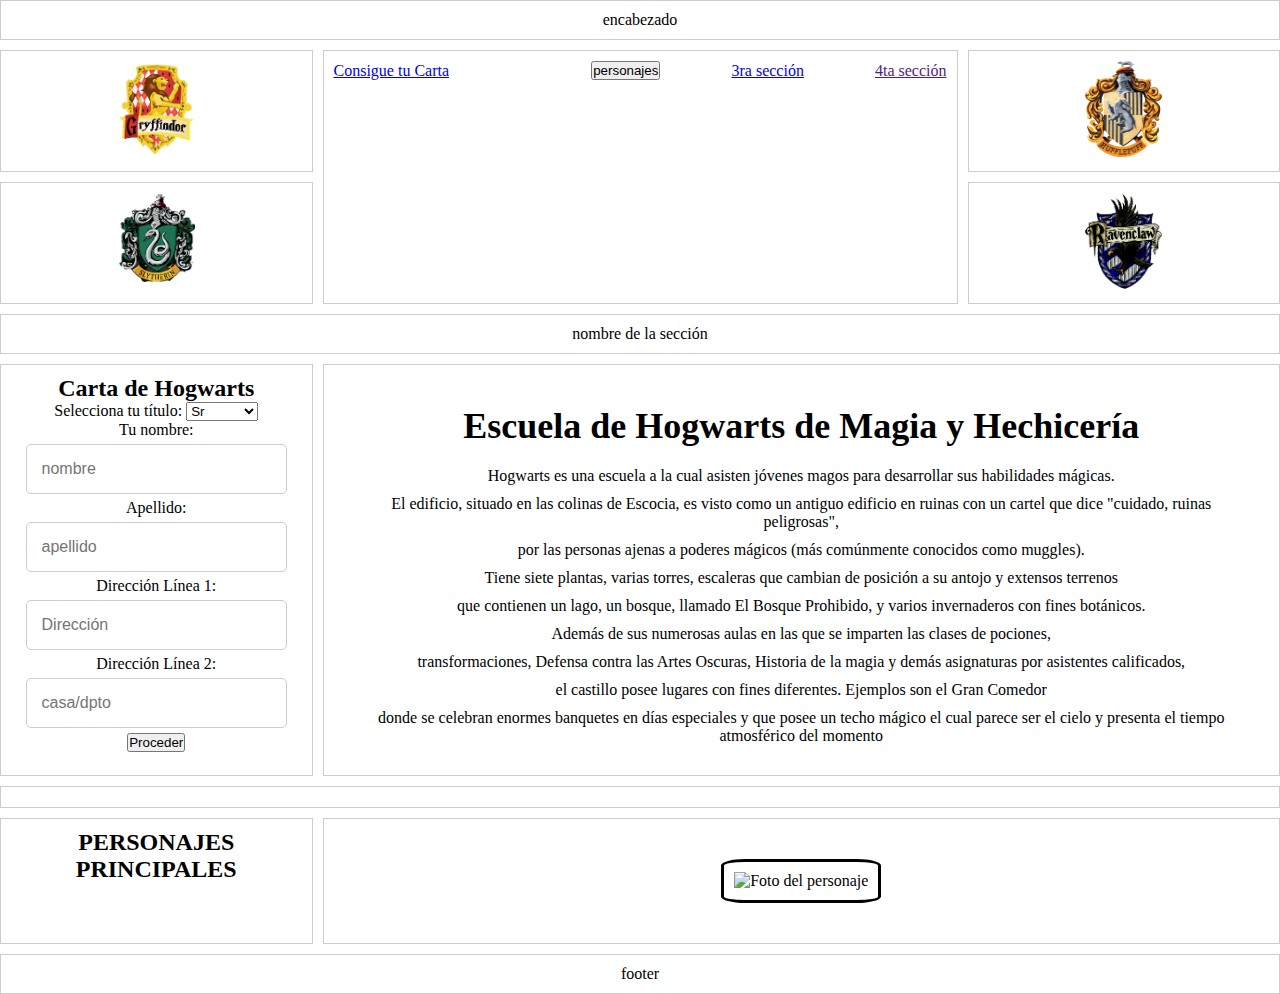
==== index.html @ 5cadd9bb "ajuste ancho de la carta" ====
<!DOCTYPE html>
<html lang="es">
<head>
    <meta charset="UTF-8">
    <meta name="viewport" content="width=device-width, initial-scale=1.0">
    <title>Document</title>
    <link rel="stylesheet" href="css/estilos3.css">
</head>


<body>
    <div class="grid-container">
         <div class="grid-item" id="elemento1">encabezado   
         </div>

        <div class="grid-item" id="elemento2">
            <div class="casas">
                <a href="#" onclick="cambiarEstilo('Gryffindor')"><img class="escudo" src="imagenes/gryf.png.png" alt="gryffindor"></a>
            </div>
        </div>

        <div class="grid-item" id="elemento3">
            <div class="menu"> 
                <a href="#seccion1">Consigue tu Carta</a>
                <a href="#seccion2">
                <div class="container">
                    <button onclick="traerDatos()">personajes</button></a>
                </div>
                <a href="#seccion3">3ra sección</a>
                <a href="">4ta sección</a>  
            </div>  
        </div>

        <div class="grid-item" id="elemento4">
            <div class="casas">
                <a href="#" onclick="cambiarEstilo('Hufflepuff')"><img class="escudo" src="imagenes/huff.png.png" alt="hufflepuff"></a>
            </div>
        </div>

        <div class="grid-item" id="elemento5">
            <div class="casas">
                <a href="#" onclick="cambiarEstilo('Slytherin')"><img class="escudo" src="imagenes/sly.png.png" alt="slytherin"></a>
            </div>
        </div>

        <div class="grid-item" id="elemento6">
            <div class="casas">
                <a href="#" onclick="cambiarEstilo('Ravenclaw')"><img class="escudo" src="imagenes/raven.png.png" alt="ravenclaw"></a>
            </div>
        </div>
                        <div class="grid-item" id="elemento13">nombre de la sección </div>

        <div class="grid-item" id="elemento7">
            <div id="seccion1">
                <div class="formulario">
                    <div class="prompts">
                        <h2>Carta de Hogwarts</h2>
                        <form id="carta-form" method="post" action="javascript:void(0);">
                            <div class="select">
                                <div class="select-container">
                                    <div class="custom-select">
                                        <label for="title">Selecciona tu título:</label>
                                        <select name="title" id="title">
                                            <option selected="" value="Sr.">Sr</option>
                                            <option value="Sra.">Sra</option>
                                            <option value="Srta.">Señorita</option>
                                            <option value="Joven">Joven</option>
                                        </select>
                                        <i class="font-icon down-dir"></i>
                                    </div>
                                </div>
                            </div>
                    
                            <div class="text-container">
                                <label for="name">Tu nombre:</label>
                                <input type="text" name="name" id="name" autocomplete="given-name" minlength="5" maxlength="25" placeholder="nombre">
                            </div>
                    
                            <div class="text-container">
                                <label for="surname">Apellido:</label>
                                <input type="text" name="surname" id="surname" autocomplete="family-name" minlength="5" maxlength="25" placeholder="apellido">
                            </div>
                    
                            <div class="text-container">
                                <label for="address">Dirección Línea 1:</label>
                                <input type="text" name="address" id="address" autocomplete="address-line1" minlength="5" maxlength="30" placeholder="Dirección">
                            </div>
                    
                            <div class="text-container">
                                <label for="address2">Dirección Línea 2:</label>
                                <input type="number" name="address2" id="address2" autocomplete="address-line2" minlength="5"  maxlength="30" placeholder="casa/dpto">
                            </div>
                    
                            <div class="send-button-container">
                                <button class="button js-send-button" type="button" onclick="generarCarta();">
                                    <span class="text">Proceder</span>
                                    <span class="loader"></span>
                                </button>
                            </div>
                        </form>
                    </div>
                </div>
            </div>
        </div>
           
        <div class="grid-item" id="elemento8">
            <div class="texto" id="texto1">
                <h2>Escuela de Hogwarts de Magia y Hechicería</h2>
                    <p>Hogwarts es una escuela a la cual asisten jóvenes magos para desarrollar sus habilidades mágicas.</p>
                    <p>El edificio, situado en las colinas de Escocia, es visto como un antiguo edificio en ruinas con un cartel que dice "cuidado, ruinas peligrosas",</p>
                    <p>por las personas ajenas a poderes mágicos (más comúnmente conocidos como muggles).</p>
                    <p>Tiene siete plantas, varias torres, escaleras que cambian de posición a su antojo y extensos terrenos</p>
                    <p>que contienen un lago, un bosque, llamado El Bosque Prohibido, y varios invernaderos con fines botánicos.</p>
                    <p>Además de sus numerosas aulas en las que se imparten las clases de pociones,</p>
                    <p> transformaciones, Defensa contra las Artes Oscuras, Historia de la magia y demás asignaturas por asistentes calificados, </p>
                    <p>el castillo posee lugares con fines diferentes. Ejemplos son el Gran Comedor </p>
                    <p>donde se celebran enormes banquetes en días especiales y que posee un techo mágico el cual parece ser el cielo y presenta el tiempo atmosférico del momento</p>
            </div>

            <div  id="carta-container">
                <div  id="cartaImagen">
                    <div id="carta-membrete"> 
                    </div>

                    <div id="carta-texto">
                    </div>

                    <div id="carta-firma">
                    </div>
                </div>
            </div>
        </div> 
    
        <div class="grid-item" id="elemento9">
            <div class="texto" id="texto2">
                <h2>Escuela de Hogwarts de Magia y Hechicería</h2>
                    <p>Hogwarts es una escuela a la cual asisten jóvenes magos para desarrollar sus habilidades mágicas.</p>
                    <p>El edificio, situado en las colinas de Escocia, es visto como un antiguo edificio en ruinas con un cartel que dice "cuidado, ruinas peligrosas",</p>
                    <p>por las personas ajenas a poderes mágicos (más comúnmente conocidos como muggles).</p>
                    <p>Tiene siete plantas, varias torres, escaleras que cambian de posición a su antojo y extensos terrenos</p>
                    <p>que contienen un lago, un bosque, llamado El Bosque Prohibido, y varios invernaderos con fines botánicos.</p>
                    <p>Además de sus numerosas aulas en las que se imparten las clases de pociones,</p>
                    <p> transformaciones, Defensa contra las Artes Oscuras, Historia de la magia y demás asignaturas por asistentes calificados, </p>
                    <p>el castillo posee lugares con fines diferentes. Ejemplos son el Gran Comedor </p>
                    <p>donde se celebran enormes banquetes en días especiales y que posee un techo mágico el cual parece ser el cielo y presenta el tiempo atmosférico del momento</p>
            </div>
        </div> 

        <div class="grid-item" id="elemento10"> 
            <div id="seccion2">
                    <h2>PERSONAJES PRINCIPALES</h2>
                    <ul id="characters-list" class="column">
                    <!-- Aquí se mostrarán los personajes de la API -->
                    </ul>
            </div>
        </div>

        <div class="grid-item" id="elemento11">
            <div id="contenido" class="contenido column">
                <div class="personaje-ficha" id="ficha-personaje">
                    <img src="imagenes/how.png.png"  alt="Foto del personaje"class="escudo personajes" id="foto-personaje" >
                    <div class="infoPersonaje">
                        <h2 id="nombre-personaje"></h2>
                        <p id="apodo-personaje"></p>
                        <p id="estudiante-personaje"></p>
                        <p id="casa-personaje"></p>
                        <p id="actor"></p>
                    </div>
                </div>
            </div>
        </div> 

        <div class="grid-item" id="elemento12">footer</div>
    </div>
    <script src="js/script2.js"></script>
</body>
</html>
---- css/estilos3.css ----
@import url('https://fonts.googleapis.com/css2?family=Vujahday+Script&display=swap');
* {
    margin: 0px;
    padding: 0px;
    box-sizing: border-box;
}
/* Definición de colores en root */
:root {
    --color-gryf01: #740001;
    --color-gryf02: #AE0001;
    --color-gryf03: #eeba30;
    --color-gryf04: #d3a625;
    --color-gryf05: #000;

    --color-slyt01: #e3e3e3;
    --color-slyt02: #b0b0b0;
    --color-slyt03: #009403;
    --color-slyt04: #006302;
    --color-slyt05: #002f01;

    --color-huff01: #d4c20e;
    --color-huff02: #e5d85a;
    --color-huff03: #767676;
    --color-huff04: #515151;
    --color-huff05: #000;

    --color-rav01: #0e1a40;
    --color-rav02: #222f5b;
    --color-rav03: #5d5d5d;
    --color-rav04: #946b2d;
    --color-rav05: #000;

    --color-fondo: #ffffff; /* Color de fondo predeterminado */
    --color-texto: #000000; /* Color de texto predeterminado */
}

body{
    min-height: auto;
    overflow: scroll;
}

/* Estilos para casas */
.Gryffindor {
    background-color: var(--color-gryf01);
    color: var(--color-gryf03);
    transition: all 300ms;
}

.Slytherin {
    color: var(--color-slyt01);
    background-color: var(--color-slyt05);
    transition: all 300ms;
}

.Hufflepuff {
    background-color: var(--color-huff01);
    color: var(--color-huff05);
    transition: all 300ms;
}

.Ravenclaw {
    background-color: var(--color-rav01);
    color: var(--color-rav04);
    transition: all 300ms;
}

.grid-container {
    display: grid;
    grid-template-columns: repeat(4, 1fr);
    grid-gap: 10px;
    height: auto;
    width: auto; 
}

.grid-item {
    
    border: 1px solid #ccc;
    padding: 10px;
    text-align: center;
}

#elemento1 {
  grid-column: span 4;
}
#elemento3 {
  grid-column: span 2;
  grid-row: span 2;
}
#elemento8 {
  grid-column: span 3; 
  width: auto;
}
#elemento9 {
  grid-column: span 4;
}

#elemento10 {
  grid-column: span 1;
}

#elemento11{
    grid-column: span 3;
    display: flex;
    justify-content: center;
}

#elemento12{
    grid-column: span 4;
}

#elemento13{
    grid-column: span 4;
}

.casas img{
    width: 6vw; 
}


.menu{
    display: flex;
    flex-direction: row;
    flex-wrap: wrap;
    justify-content: space-between;
    align-items: flex-end;
}

.carta-container {
    display: none;
}

.texto{
    display: flex;
    flex-direction: column;
    margin: auto;
    padding: 15px;
}
.texto h2{
    font-size: 36px;
    padding: 15px;
}

.texto p{
    padding: 5px;
}

/*formulario*/

input {
    width: 90%;
    padding: 15px; /* Ajusta el valor según tu preferencia */
    font-size: 16px; /* Ajusta el valor según tu preferencia */
    border: 1px solid #ccc;
    border-radius: 5px;
    margin: 5px;
}

#elemento11 img{
    border: solid;
    padding: 10px;
    width: 100%;
    border-radius: 15%;
}

.personaje-ficha {
    display: flex; 
    flex-direction: column;
    justify-content: center;
    align-items: center; 
    text-align: center;
    padding: 30px;
}

.escudo {
    max-width: 300px; 
    height: auto;
}

ul li {
    list-style: none;
    text-align: left;
    padding: 3px;
    transition: all 300ms;
}
ul li:hover {
    scale: 1.1;
    transition: all 300ms;
    cursor: pointer; /* Cambia el cursor al pasar el mouse */
}


#texto2{
    display: none;
}


/*manejo de la carta*/
.cartaImagen {
    display: flex;
    height: 75vw;
    background-image: url(../imagenes/carta.jpg);
    background-size: contain;
    background-position: center;
    background-repeat: no-repeat;
    display: block;
    position: relative;
    grid-column: 2 / span2;
}

.cartaFirmaEstilo {
    position: absolute;
    bottom: 22%;
    left: 20%;
    font-size: 1.4vw;
    font-family: 'Vujahday Script', cursive;
    color: black;
}

.cartaMembreteEstilo {
    position: absolute;
    top: 20%;
    left: 20%;
    text-align: left;
    font-family: 'Vujahday Script', cursive;
    margin-bottom: 50px;
    font-size: 1.8vw;
    min-width: 30%;
    color: black;
}

.cartaTextoEstilo { 
    display: flex;
    text-align: left;
    position:absolute;
    top: 35%;
    left: 20%;
    width: 60%;
    margin: 10px;
    font-family: 'Vujahday Script', cursive;
    font-size: 1.9vw;
    color: black;
    padding-right: 10px;
    padding-left: 10px;
    padding-bottom: 5%;
}
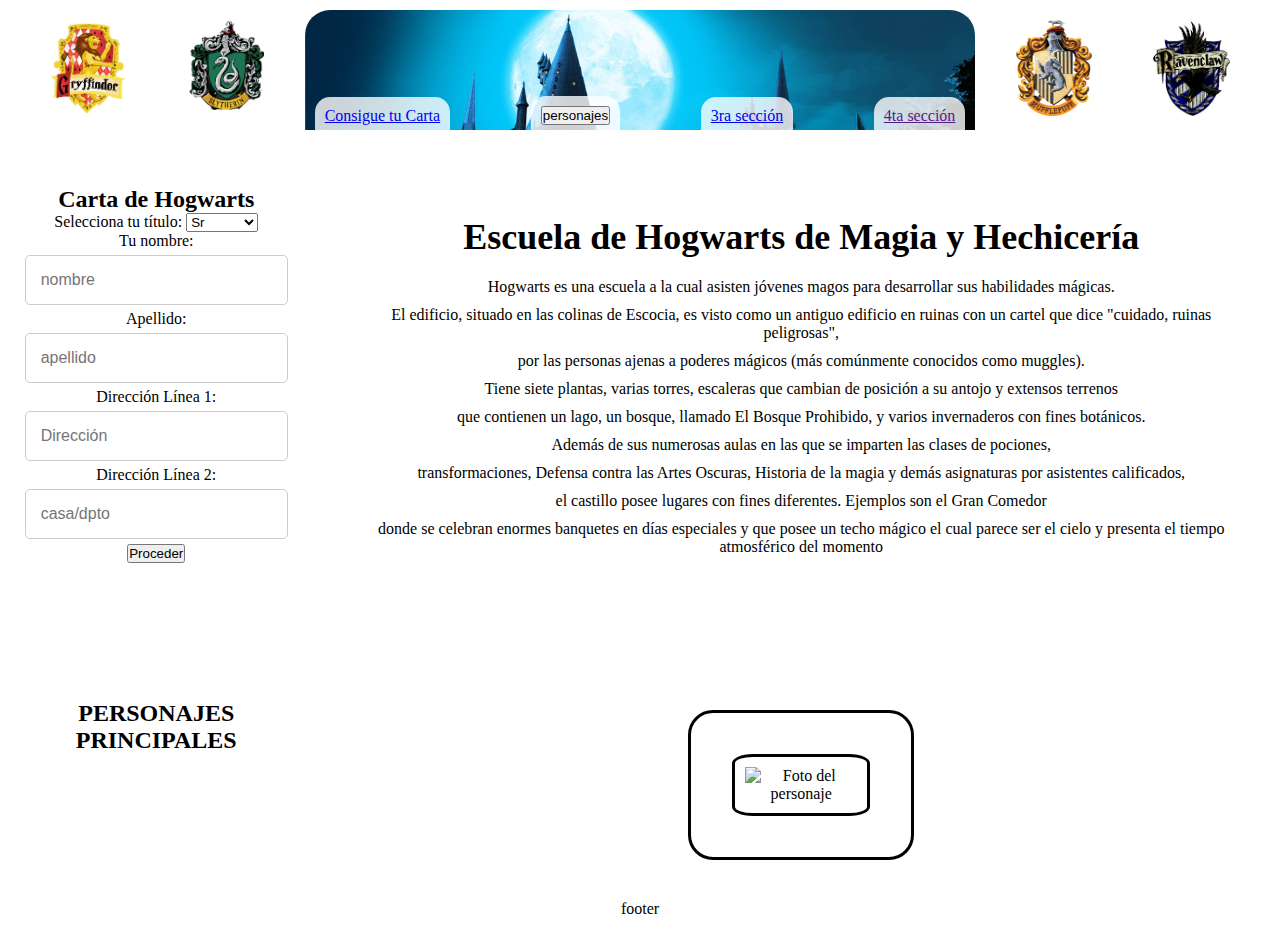
==== commit 852a2806: "encabezado y personajes" ====
--- a/index.html
+++ b/index.html
@@ -3,51 +3,40 @@
 <head>
     <meta charset="UTF-8">
     <meta name="viewport" content="width=device-width, initial-scale=1.0">
-    <title>Document</title>
+    <title>Harry Proyect</title>
     <link rel="stylesheet" href="css/estilos3.css">
+    <link rel="icon" href="imagenes/HP_Logo_Designed.png">
 </head>
 
 
 <body>
     <div class="grid-container">
-         <div class="grid-item" id="elemento1">encabezado   
-         </div>
+        <div class="grid-item" id="elemento0">   
+            <div class="grid-item" id="elemento2">
+                <div class="casas">
+                    <a href="#" onclick="cambiarEstilo('Gryffindor')"><img class="escudo" src="imagenes/gryf.png.png" alt="gryffindor"></a>
+                    <a href="#" onclick="cambiarEstilo('Slytherin')"><img class="escudo" src="imagenes/sly.png.png" alt="slytherin"></a>
+                </div>
+            </div>
 
-        <div class="grid-item" id="elemento2">
-            <div class="casas">
-                <a href="#" onclick="cambiarEstilo('Gryffindor')"><img class="escudo" src="imagenes/gryf.png.png" alt="gryffindor"></a>
+            <div class="grid-item" id="elemento3">
+                <div class="menu"> 
+                    <a href="#seccion1">Consigue tu Carta</a>
+                    <a href="#seccion2"><button onclick="traerDatos()">personajes</button></a>
+                    <a href="#seccion3">3ra sección</a>
+                    <a href="">4ta sección</a>  
+                </div>  
+            </div>
+
+            <div class="grid-item" id="elemento4">
+                <div class="casas">
+                    <a href="#" onclick="cambiarEstilo('Hufflepuff')"><img class="escudo" src="imagenes/huff.png.png" alt="hufflepuff"></a>
+                    <a href="#" onclick="cambiarEstilo('Ravenclaw')"><img class="escudo" src="imagenes/raven.png.png" alt="ravenclaw"></a>
+                </div>
             </div>
         </div>
 
-        <div class="grid-item" id="elemento3">
-            <div class="menu"> 
-                <a href="#seccion1">Consigue tu Carta</a>
-                <a href="#seccion2">
-                <div class="container">
-                    <button onclick="traerDatos()">personajes</button></a>
-                </div>
-                <a href="#seccion3">3ra sección</a>
-                <a href="">4ta sección</a>  
-            </div>  
-        </div>
-
-        <div class="grid-item" id="elemento4">
-            <div class="casas">
-                <a href="#" onclick="cambiarEstilo('Hufflepuff')"><img class="escudo" src="imagenes/huff.png.png" alt="hufflepuff"></a>
-            </div>
-        </div>
-
-        <div class="grid-item" id="elemento5">
-            <div class="casas">
-                <a href="#" onclick="cambiarEstilo('Slytherin')"><img class="escudo" src="imagenes/sly.png.png" alt="slytherin"></a>
-            </div>
-        </div>
-
-        <div class="grid-item" id="elemento6">
-            <div class="casas">
-                <a href="#" onclick="cambiarEstilo('Ravenclaw')"><img class="escudo" src="imagenes/raven.png.png" alt="ravenclaw"></a>
-            </div>
-        </div>
+        
                         <div class="grid-item" id="elemento13">nombre de la sección </div>
 
         <div class="grid-item" id="elemento7">
@@ -158,7 +147,7 @@
         <div class="grid-item" id="elemento11">
             <div id="contenido" class="contenido column">
                 <div class="personaje-ficha" id="ficha-personaje">
-                    <img src="imagenes/how.png.png"  alt="Foto del personaje"class="escudo personajes" id="foto-personaje" >
+                    <img src="imagenes/how.png.png"  alt="Foto del personaje"class="escudito personajes" id="foto-personaje" >
                     <div class="infoPersonaje">
                         <h2 id="nombre-personaje"></h2>
                         <p id="apodo-personaje"></p>
--- a/css/estilos3.css
+++ b/css/estilos3.css
@@ -4,6 +4,9 @@
     padding: 0px;
     box-sizing: border-box;
 }
+html {
+    scroll-behavior: smooth;
+  }
 /* Definición de colores en root */
 :root {
     --color-gryf01: #740001;
@@ -71,21 +74,64 @@
     height: auto;
     width: auto; 
 }
+.grid-container #contenido{
+    height: min-content;
+    border-radius: 25px;
+    border: solid;
+    grid-column: span 2;
+    grid-row: span 1;
+}
+.grid-container#seccion2{
+    grid-column: span 2;
+}
+/*maneja los bordes de los contenedores*/
 
 .grid-item {
-    
-    border: 1px solid #ccc;
+    /*border: 1px solid #ccc;*/
     padding: 10px;
     text-align: center;
 }
 
+#elemento0{
+    grid-column: span 4;
+    display: flex;
+    flex-direction: row;
+    flex-grow: 1;
+    position: fixed;
+    width: 100vw;
+    margin-bottom: 100px;
+    top: 0;
+    z-index: 5;
+
+}
 #elemento1 {
   grid-column: span 4;
 }
+#elemento2, #elemento4{
+    grid-column:span 1;
+    flex-grow: 1;
+}
+
 #elemento3 {
   grid-column: span 2;
-  grid-row: span 2;
-}
+  display: flex;
+  flex-direction: column-reverse;
+  justify-content: space-between;
+  flex-grow: 2;
+  background-image: url(/imagenes/castillo.jpeg);
+  background-size: cover;
+  padding-bottom: 0;
+  border-radius: 25px 25px 0 0;
+}
+#elemento3 a {
+    padding: 10px 10px 5px 10px ;
+    border-radius: 15px 15px 0 0 ;
+    background-color: rgba(255, 255, 255, 0.8);
+}
+#elemento7, #elemento8{
+    margin-top: 10vw;
+}
+
 #elemento8 {
   grid-column: span 3; 
   width: auto;
@@ -96,12 +142,26 @@
 
 #elemento10 {
   grid-column: span 1;
+  display: grid;
+}
+#elemento10, #elemento11{
+    margin-top: 5vw;
+}
+
+#elemento10 .personaje-item{
+    grid-column: span 2;
+    
+}
+#elemento10 .personaje-item li{
+    
+    margin-bottom: 10px;
 }
 
 #elemento11{
     grid-column: span 3;
     display: flex;
     justify-content: center;
+    
 }
 
 #elemento12{
@@ -114,6 +174,10 @@
 
 .casas img{
     width: 6vw; 
+}
+.casas{
+    display: flex;
+    justify-content: space-around;
 }
 
 
@@ -168,12 +232,28 @@
     justify-content: center;
     align-items: center; 
     text-align: center;
+    margin: 5%;
     padding: 30px;
 }
-
-.escudo {
+#contenido{
+    margin: 10px;
+    height: 50%;
+}
+
+.escudito {
     max-width: 300px; 
     height: auto;
+    animation: rotar 8s linear infinite;
+    transition: all 300ms;
+}
+
+@keyframes rotar {
+    from {
+        transform: rotateY(0deg);
+    }
+    to {
+        transform: rotateY(360deg);
+    }
 }
 
 ul li {
@@ -205,6 +285,9 @@
     display: block;
     position: relative;
     grid-column: 2 / span2;
+    cursor: url(../imagenes/pluma.gif), pointer;
+    transition: all 200ms;
+    
 }
 
 .cartaFirmaEstilo {
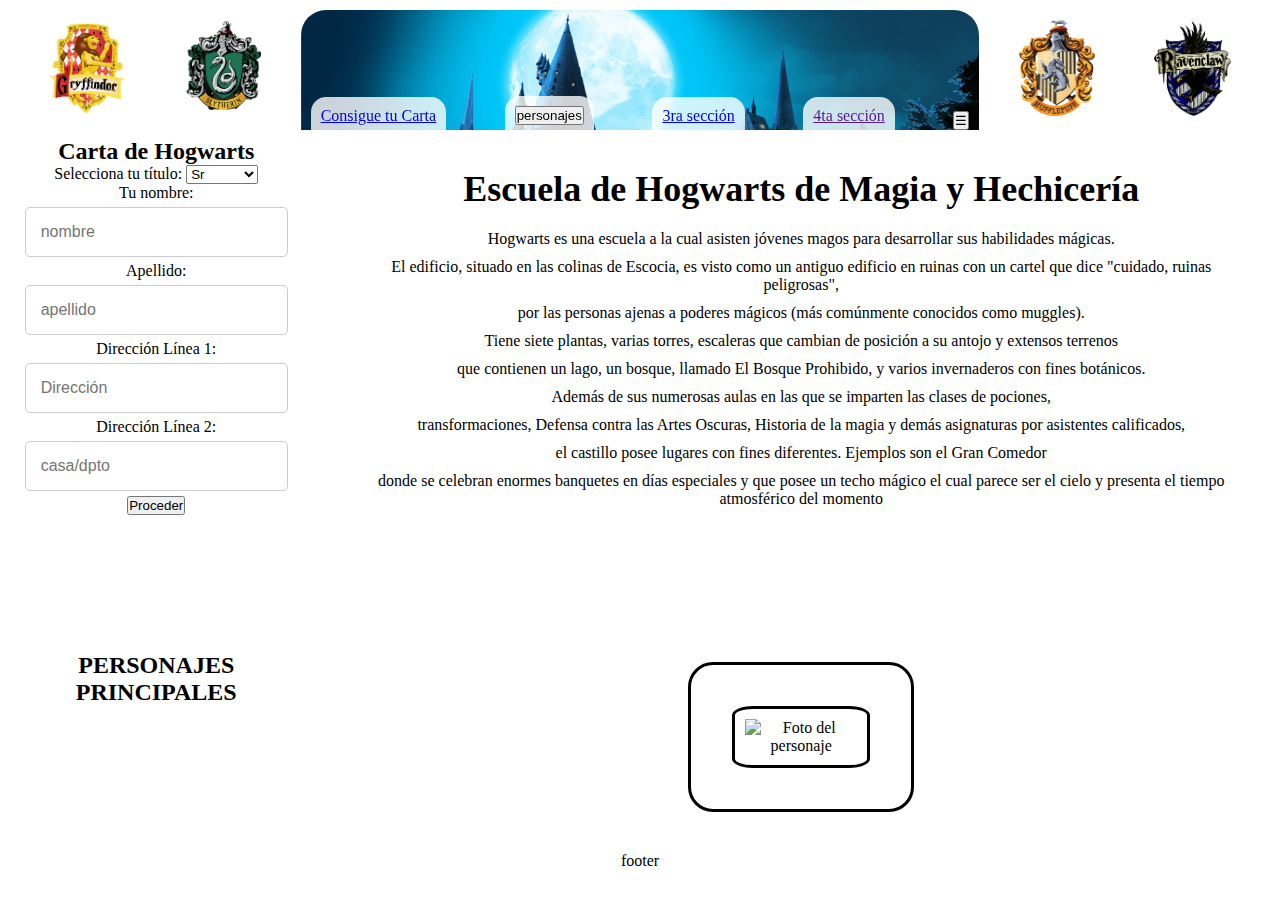
==== commit c47b84d3: "responsive" ====
--- a/index.html
+++ b/index.html
@@ -5,7 +5,7 @@
     <meta name="viewport" content="width=device-width, initial-scale=1.0">
     <title>Harry Proyect</title>
     <link rel="stylesheet" href="css/estilos3.css">
-    <link rel="icon" href="imagenes/HP_Logo_Designed.png">
+    <link rel="icon" class="loguito" href="imagenes/HP_Logo_Designed.png">
 </head>
 
 
@@ -24,7 +24,8 @@
                     <a href="#seccion1">Consigue tu Carta</a>
                     <a href="#seccion2"><button onclick="traerDatos()">personajes</button></a>
                     <a href="#seccion3">3ra sección</a>
-                    <a href="">4ta sección</a>  
+                    <a href="">4ta sección</a>
+                    <button id="menu-button">☰</button>  
                 </div>  
             </div>
 
@@ -37,7 +38,7 @@
         </div>
 
         
-                        <div class="grid-item" id="elemento13">nombre de la sección </div>
+                        <!--<div class="grid-item" id="elemento13"> </div>-->
 
         <div class="grid-item" id="elemento7">
             <div id="seccion1">
--- a/css/estilos3.css
+++ b/css/estilos3.css
@@ -4,9 +4,7 @@
     padding: 0px;
     box-sizing: border-box;
 }
-html {
-    scroll-behavior: smooth;
-  }
+
 /* Definición de colores en root */
 :root {
     --color-gryf01: #740001;
@@ -74,6 +72,7 @@
     height: auto;
     width: auto; 
 }
+
 .grid-container #contenido{
     height: min-content;
     border-radius: 25px;
@@ -118,7 +117,7 @@
   flex-direction: column-reverse;
   justify-content: space-between;
   flex-grow: 2;
-  background-image: url(/imagenes/castillo.jpeg);
+  background-image: url(../imagenes/castillo.jpeg);
   background-size: cover;
   padding-bottom: 0;
   border-radius: 25px 25px 0 0;
@@ -326,3 +325,47 @@
     padding-left: 10px;
     padding-bottom: 5%;
 }
+
+
+@media screen and (max-width: 500px) {
+    .grid-container {
+        display:flex;
+        justify-content: center;
+        flex-wrap: wrap;
+    }
+    
+    .grid-item{
+        display: flex;
+        justify-content: center;
+    }
+
+    #elemento7{
+        margin-top: 100px;
+    }
+
+    #elemento10 {
+        display: none; /* Ocultar la lista de personajes */
+    }
+
+    /* Estilos para el botón hamburguesa */
+    #menu-button {
+        display: block;
+    }
+  
+
+    input {
+        justify-content: center;
+        width: 80%;
+        padding: 7px; /* Ajusta el valor según tu preferencia */
+        font-size: 1.6vw; /* Ajusta el valor según tu preferencia */
+        border: 1px solid #ccc;
+        border-radius: 5px;
+        margin: 0;
+
+    }
+
+
+
+
+
+}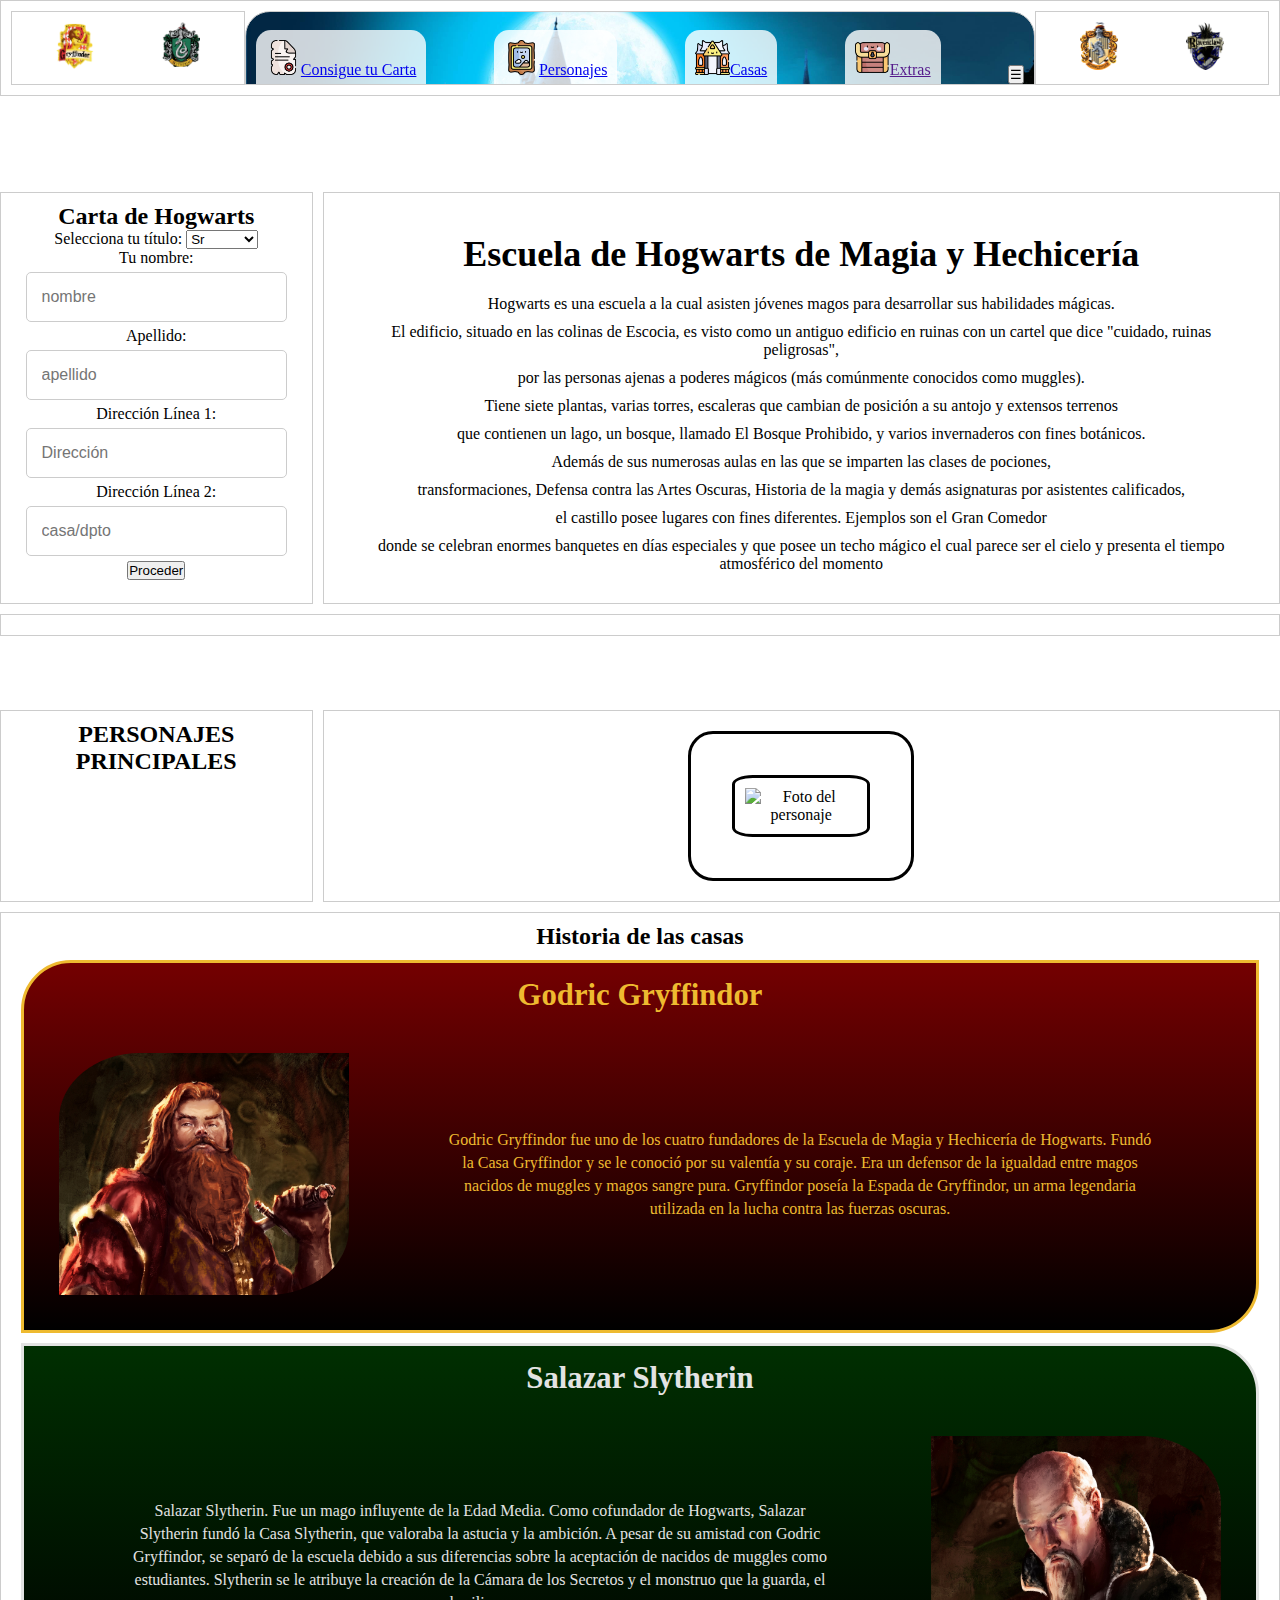
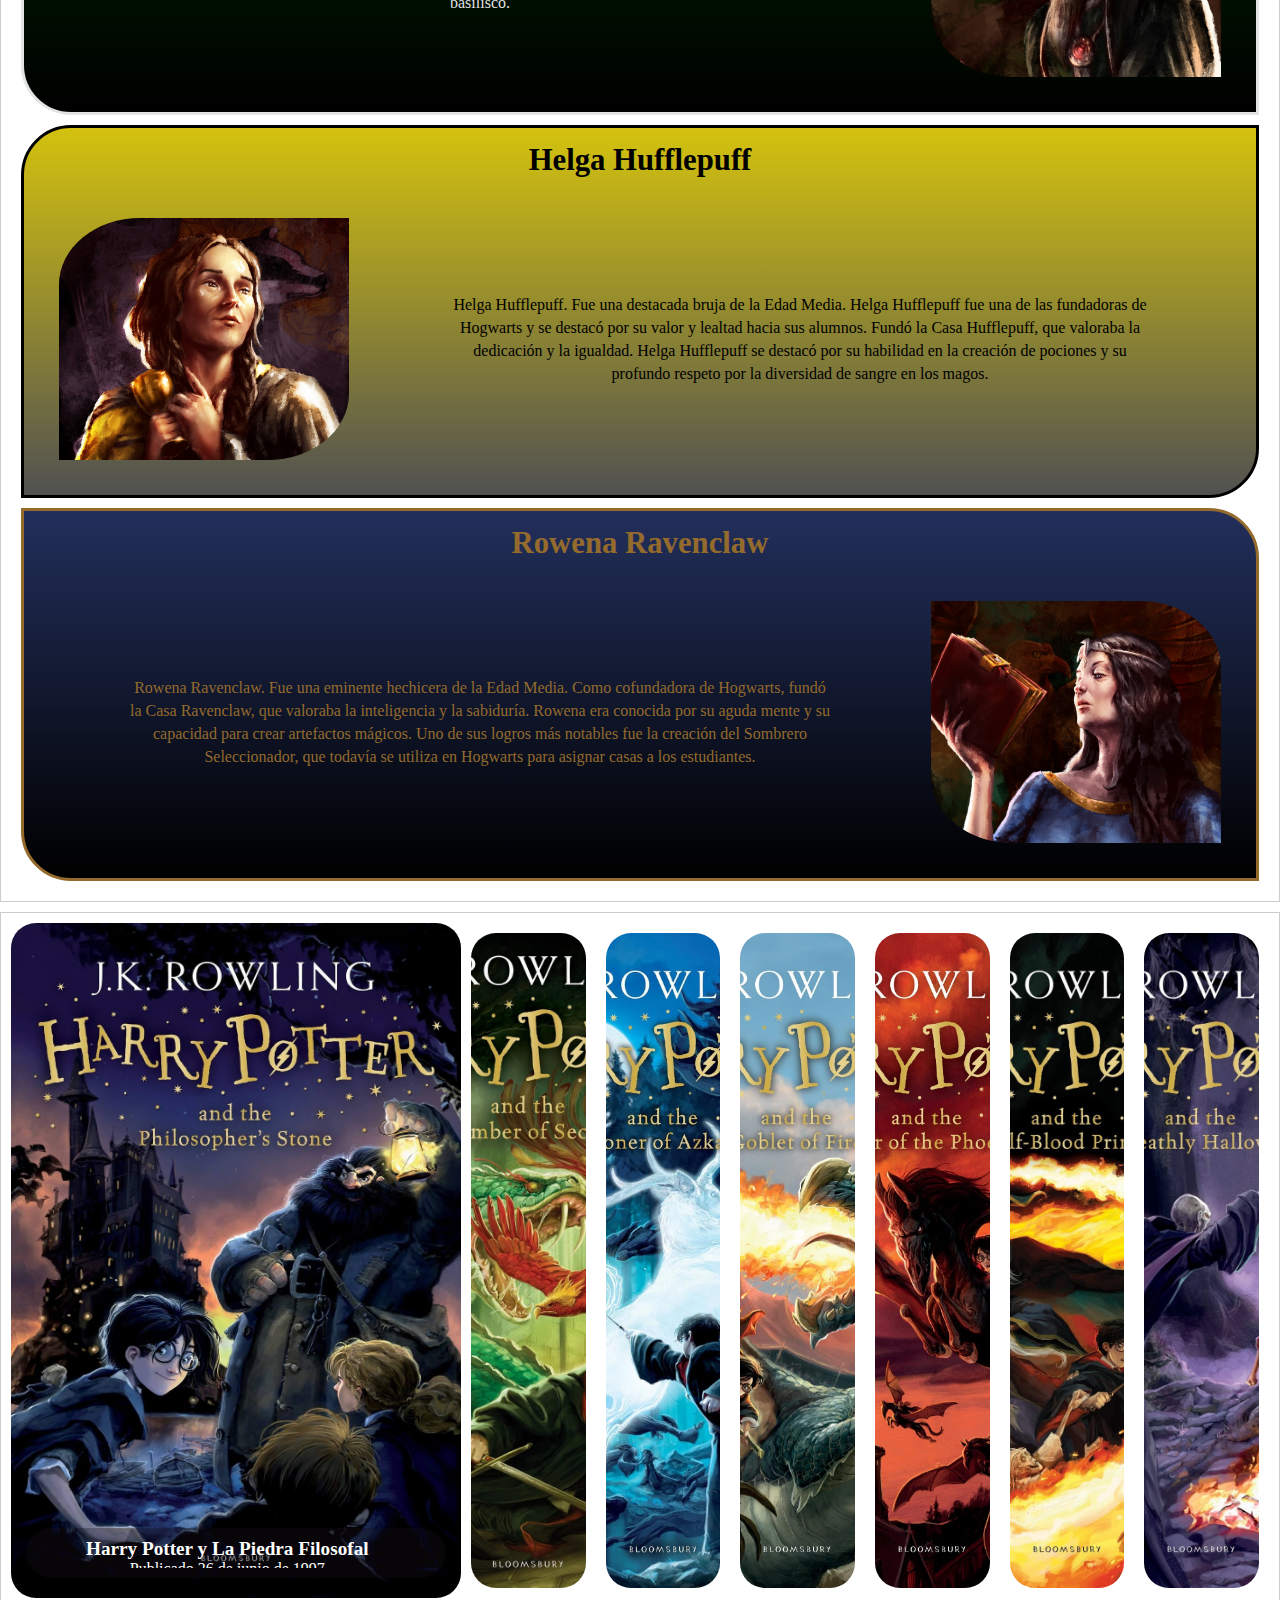
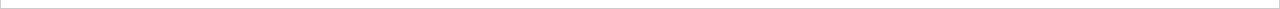
==== commit 8dd58bab: "casas fondos  iconos aspecto visual" ====
--- a/index.html
+++ b/index.html
@@ -21,10 +21,14 @@
 
             <div class="grid-item" id="elemento3">
                 <div class="menu"> 
-                    <a href="#seccion1">Consigue tu Carta</a>
-                    <a href="#seccion2"><button onclick="traerDatos()">personajes</button></a>
-                    <a href="#seccion3">3ra sección</a>
-                    <a href="">4ta sección</a>
+                    <a href="#seccion1">
+                        <img class="menuicon" src="imagenes/005-carta.png" alt="carta">Consigue tu Carta</a>
+                    <a onclick="traerDatos()" href="#seccion2">
+                        <img class="menuicon" src="imagenes/002-fotografia.png" alt="personajes">Personajes</a>
+                    <a href="#seccion3">
+                        <img class="menuicon" src="imagenes/003-templo.png" alt="casas">Casas</a>
+                    <a href="">
+                    <img class="menuicon" src="imagenes/001-pecho.png" alt="Extra">Extras</a>
                     <button id="menu-button">☰</button>  
                 </div>  
             </div>
@@ -159,8 +163,162 @@
                 </div>
             </div>
         </div> 
-
-        <div class="grid-item" id="elemento12">footer</div>
+        <div class="grid-item" id="elemento12">
+            <div id="seccion3">
+                <main> <h2>Historia de las casas</h2></main>
+                <div id="borde1" class="Gryffindor" >
+                    <div class="founder-container">
+                        <h2>Godric Gryffindor</h2>
+                    </div>
+
+                    <div id="godric">
+                            <img src="imagenes/godric.jpg" alt="Godric Gryffindor">
+                    <p>
+                        Godric Gryffindor fue uno de los cuatro fundadores de la Escuela de Magia y Hechicería de Hogwarts. 
+                        Fundó la Casa Gryffindor y se le conoció por su valentía y su coraje. Era un defensor de la igualdad 
+                        entre magos nacidos de muggles y magos sangre pura. Gryffindor poseía la Espada de Gryffindor, 
+                        un arma legendaria utilizada en la lucha contra las fuerzas oscuras.
+                    </p>
+                    </div>
+                </div>
+                <div id="borde2" class="Slytherin">
+                    <div class="founder-container">
+                        <h2>Salazar Slytherin</h2>
+                    </div>
+
+                    <div id="salazar">
+                        <img class="tipo2" src="imagenes/salazar.jpg" alt="Salazar Slytherin">
+                        <p>
+                            Salazar Slytherin. Fue un mago influyente de la Edad Media. 
+                            Como cofundador de Hogwarts, Salazar Slytherin fundó la Casa Slytherin, 
+                            que valoraba la astucia y la ambición. A pesar de su amistad con Godric Gryffindor, 
+                            se separó de la escuela debido a sus diferencias sobre la aceptación 
+                            de nacidos de muggles como estudiantes. 
+                            Slytherin se le atribuye la creación de la Cámara de los Secretos y el monstruo que la guarda, 
+                            el basilisco.
+                        </p>
+                    </div>
+                </div>
+                    <div id="borde1" class="Hufflepuff">
+                        <div class="founder-container">
+                            <h2>Helga Hufflepuff</h2>
+                        </div>
+
+                        <div id="godric">
+                            <img src="imagenes/helga.jpg" alt="Helga Hufflepuff">
+                            <p>
+                                Helga Hufflepuff. Fue una destacada bruja de la Edad Media. 
+                                Helga Hufflepuff fue una de las fundadoras de Hogwarts y se destacó por su valor y lealtad hacia sus alumnos. 
+                                Fundó la Casa Hufflepuff, que valoraba la dedicación y la igualdad. 
+                                Helga Hufflepuff se destacó por su habilidad en la creación de pociones y su profundo respeto por la diversidad de sangre en los magos.
+                            </p>                
+                        </div>
+                    </div>
+                    <div id="borde2" class="Ravenclaw">
+                        <div class="founder-container">
+                            <h2>Rowena Ravenclaw</h2>
+                        </div>
+    
+                        <div id="salazar">
+                            <img class="tipo2" src="imagenes/rowena.jpg" alt="Rowena Ravenclaw">
+                            <p>
+                                Rowena Ravenclaw. Fue una eminente hechicera de la Edad Media. 
+                                Como cofundadora de Hogwarts, fundó la Casa Ravenclaw, que valoraba la inteligencia 
+                                y la sabiduría. Rowena era conocida por su aguda mente y su capacidad para crear 
+                                artefactos mágicos. Uno de sus logros más notables fue la creación 
+                                del Sombrero Seleccionador, que todavía se utiliza en Hogwarts para asignar casas 
+                                a los estudiantes.
+                            </p>
+                        </div>
+                    </div>
+            </div>
+        </div>
+        <div class="grid-item" id="elemento13">
+            <section class="images">
+                <div class="image first active" style="background-image: url(imagenes/h1.jpg);">
+                  <div class="label">
+                    <div class="icon">
+                      <i class="bi bi-images"></i>
+                    </div>
+                    <div class="info">
+                      <p class="main">Harry Potter y La Piedra Filosofal</p>
+                      <p class="sub">Publicado 26 de junio de 1997</p>
+                    </div>
+                  </div>
+                </div>
+                                    
+                <div class="image" style="background-image: url(imagenes/h2.jpg);">
+                  <div class="label">
+                    <div class="icon">
+                      <i class="bi bi-images"></i>
+                    </div>
+                    <div class="info">
+                      <p class="main">Harry Potter y La Camara de Los Secretos</p>
+                      <p class="sub">Publicado 2 de julio de 1998</p>
+                    </div>
+                  </div>
+                </div>
+                                    
+                <div class="image" style="background-image: url(imagenes/h3.jpg);">
+                  <div class="label">
+                    <div class="icon">
+                      <i class="bi bi-images"></i>
+                    </div>
+                    <div class="info">
+                      <p class="main">Harry Potter y El Prisionero de Azkaban</p>
+                      <p class="sub">Publicado 8 de julio de 1999</p>
+                    </div>
+                  </div>
+                </div>
+        
+                <div class="image" style="background-image: url(imagenes/h4.jpg);">
+                  <div class="label">
+                    <div class="icon">
+                      <i class="bi bi-images"></i>
+                    </div>
+                    <div class="info">
+                      <p class="main">Harry Potter y el Caliz de Fuego</p>
+                      <p class="sub">Publicado 8 de julio de 2000</p>
+                    </div>
+                  </div>
+                </div>
+        
+                <div class="image" style="background-image: url(imagenes/h5.jpg);">
+                  <div class="label">
+                    <div class="icon">
+                      <i class="bi bi-images"></i>
+                    </div>
+                    <div class="info">
+                      <p class="main">Harry Potter y La Orden del Fenix</p>
+                      <p class="sub"> Publicado 21 de julio de 2003</p>
+                    </div>
+                  </div>
+                </div>
+
+                <div class="image" style="background-image: url(imagenes/h6.jpg);">
+                  <div class="label">
+                    <div class="icon">
+                      <i class="bi bi-images"></i>
+                    </div>
+                    <div class="info">
+                      <p class="main">Harry Potter y El Misterio del Principe</p>
+                      <p class="sub">Publicado 16 de julio de 2005</p>
+                    </div>
+                  </div>
+                </div>
+                <div class="image" style="background-image: url(imagenes/h7.jpg);">
+                    <div class="label">
+                      <div class="icon">
+                        <i class="bi bi-images"></i>
+                      </div>
+                      <div class="info">
+                        <p class="main">Harry Potter y Las Reliquias de la Muerte</p>
+                        <p class="sub">Publicado 21 de julio de 2007</p>
+                      </div>
+                    </div>
+                  </div>
+              </section>
+        </div>
     </div>
     <script src="js/script2.js"></script>
 </body>
--- a/css/estilos3.css
+++ b/css/estilos3.css
@@ -42,25 +42,25 @@
 
 /* Estilos para casas */
 .Gryffindor {
-    background-color: var(--color-gryf01);
+    background: linear-gradient(to bottom, var(--color-gryf01), var(--color-gryf05));
     color: var(--color-gryf03);
     transition: all 300ms;
 }
 
 .Slytherin {
     color: var(--color-slyt01);
-    background-color: var(--color-slyt05);
+    background: linear-gradient(to bottom, var(--color-slyt05), var(--color-texto));
     transition: all 300ms;
 }
 
 .Hufflepuff {
-    background-color: var(--color-huff01);
-    color: var(--color-huff05);
+    background: linear-gradient(to bottom, var(--color-huff01), var(--color-huff04));
+    color: var(--color-texto);
     transition: all 300ms;
 }
 
 .Ravenclaw {
-    background-color: var(--color-rav01);
+    background: linear-gradient(to bottom, var(--color-rav02), var(--color-rav05));
     color: var(--color-rav04);
     transition: all 300ms;
 }
@@ -86,7 +86,7 @@
 /*maneja los bordes de los contenedores*/
 
 .grid-item {
-    /*border: 1px solid #ccc;*/
+    border: 1px solid #ccc;/*borde de los contenedores*/
     padding: 10px;
     text-align: center;
 }
@@ -98,11 +98,11 @@
     flex-grow: 1;
     position: fixed;
     width: 100vw;
-    margin-bottom: 100px;
     top: 0;
     z-index: 5;
-
-}
+    background-color: rgba(255, 255, 255, 0.8);
+}
+
 #elemento1 {
   grid-column: span 4;
 }
@@ -128,7 +128,7 @@
     background-color: rgba(255, 255, 255, 0.8);
 }
 #elemento7, #elemento8{
-    margin-top: 10vw;
+    margin-top: 15vw;
 }
 
 #elemento8 {
@@ -172,14 +172,17 @@
 }
 
 .casas img{
-    width: 6vw; 
-}
+    max-width: 3vw; 
+}
+
 .casas{
     display: flex;
     justify-content: space-around;
 }
 
-
+.menuicon{
+    width: 35px;
+}
 .menu{
     display: flex;
     flex-direction: row;
@@ -342,6 +345,9 @@
     #elemento7{
         margin-top: 100px;
     }
+    #elemento7 h2, .text-container{
+        padding: 10px;
+    }
 
     #elemento10 {
         display: none; /* Ocultar la lista de personajes */
@@ -352,20 +358,216 @@
         display: block;
     }
   
-
     input {
         justify-content: center;
-        width: 80%;
+        width: 100%;
         padding: 7px; /* Ajusta el valor según tu preferencia */
         font-size: 1.6vw; /* Ajusta el valor según tu preferencia */
         border: 1px solid #ccc;
         border-radius: 5px;
         margin: 0;
-
-    }
-
-
-
-
-
-}+    }
+    #elemento7 input{
+        margin-top: 5px;
+        margin-bottom: 5px;
+    }
+
+    .cartaImagen{
+        min-width: 75vw;
+    }
+
+    #elemento12{
+        min-width: 100%;
+    }
+
+
+}
+
+
+
+.founder-container  {
+    display: flex;
+    flex-direction: column;
+    align-items: center;
+    text-align: center;
+    padding: 5px;
+    
+}
+
+#borde1{
+    border: solid;
+    border-radius: 50px 0 50px 0;
+    margin: 10px;
+
+}
+#borde2{
+    border: solid;
+    border-radius: 0 50px 0 50px;
+    margin: 10px;
+
+}
+
+.founder-container h2{
+    font-size: 2.4vw;
+    display: flex;
+    flex: 2;
+    margin-top: 10px;
+    
+}
+.image-container {
+    display: flex;
+    flex-direction: row;
+    align-items: center;
+    justify-content: center;
+    padding: 20px;
+    flex: 1;
+    padding: 20px;
+}
+
+#godric {
+    display: flex;
+    align-items: center;
+    flex-direction: row;
+    padding: 20px;
+    
+}
+#seccion3 img{
+    padding: 15px;
+    width: 25vw;
+    border-radius: 30% 0 30% 0;
+}
+
+
+#seccion3 img.tipo2{
+    border-radius: 0 30% 0 30%;
+}
+#seccion3 p{
+    margin: 0 7% 0 7%;
+    line-height:  1.8vw;
+}
+
+#salazar{
+    display: flex;
+    align-items: center;
+    flex-direction: row-reverse;
+    padding: 20px;
+}
+
+
+
+
+.images {
+  display: flex;
+  flex-direction: row;
+  justify-content: center;
+  align-items: stretch;
+  overflow: hidden;
+  min-width: 100%;
+  min-height: 75vh;
+  width: calc(100% - 10);
+  width: 1100px;
+}
+
+.images .image {
+  position: relative;
+  overflow: hidden;
+  min-width: 35px;
+  margin: 10px;
+  background-size: auto 100%;
+  background-position: center;
+  background-repeat: no-repeat;
+  cursor: pointer;
+  transition: 0.2s cubic-bezier(0.1, 0.2, 0.3, 0.2);
+}
+
+
+
+.images .image.active {
+  flex-grow: 100000;
+  scale: (1.3);
+  max-width: 50dvh;
+  margin: 0;
+  border-radius: 25px;
+  background-size: auto 110%;
+  background-repeat: no-repeat;
+  box-shadow: px 0px 5px 0px #5f5f5f;
+  
+}
+
+.images .first.active {
+  flex-grow: 1000000;
+  scale: (1.3);
+  max-width: 50dvh;
+  margin: 0;
+  border-radius: 25px;
+  background-size: auto 100%;
+  box-shadow: px 0px 5px 0px #5f5f5f;
+  
+}
+.sub{
+    overflow: hidden;
+}
+.images .image.active .label {
+  background-color: rgba(22, 15, 22, 0.3);
+  color: #ffffff;
+  padding: 10px;
+  border-radius: 50px;
+  bottom: 20px;
+  left: 15px;
+  right: 15px;
+  height: 50px;
+  transition: all 0.4s;
+  padding-bottom: 10px;
+}
+.images .image.active .label:hover {
+ height: 100px;
+ transition: all 0.4s ;
+}
+
+.images .image:not(.active) {
+  flex-grow: 1;
+  border-radius: 25px;
+}
+.images .image:not(.active):hover {
+  transform: translateY(-10px);
+  transition: all 300ms;
+}
+
+.images .image:not(.active) .label {
+  bottom: 10px;
+  left: 10px;
+  display: none;
+}
+
+.images .image .label {
+  display: flex;
+  position: absolute;
+
+}
+
+
+
+.images .image .label .icon {
+  font-size: 1.5rem;
+  display: flex;
+  justify-content: center;
+  align-items: center;
+  background: var(--light);
+  min-width: 40px;
+  height: 40px;
+  border-radius: 50%;
+  color: var(--dark);
+}
+
+.images .image .label .info {
+  display: flex;
+  flex-direction: column;
+  margin-left: 10px;
+  color: var(--light);
+}
+
+.images .image .label .info .main {
+  font-weight: bold;
+  font-size: 1.2rem;
+}
+
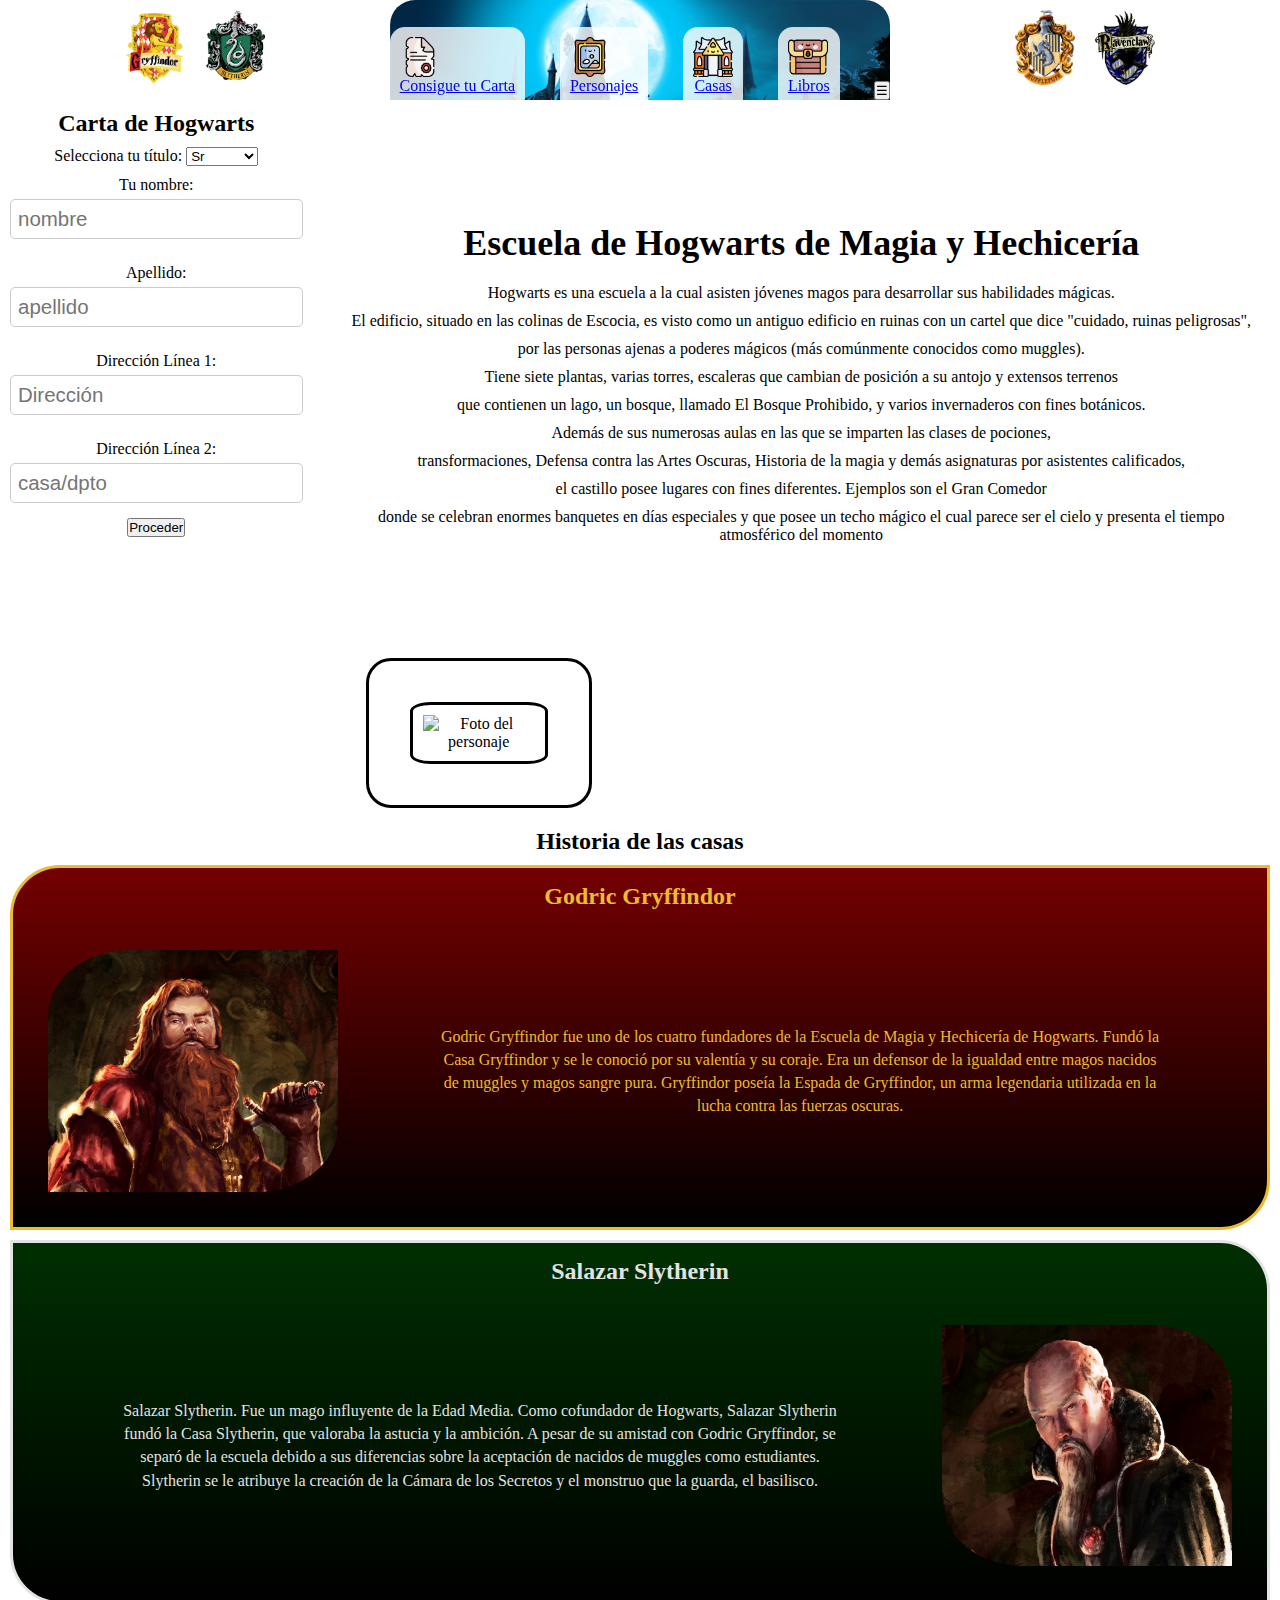
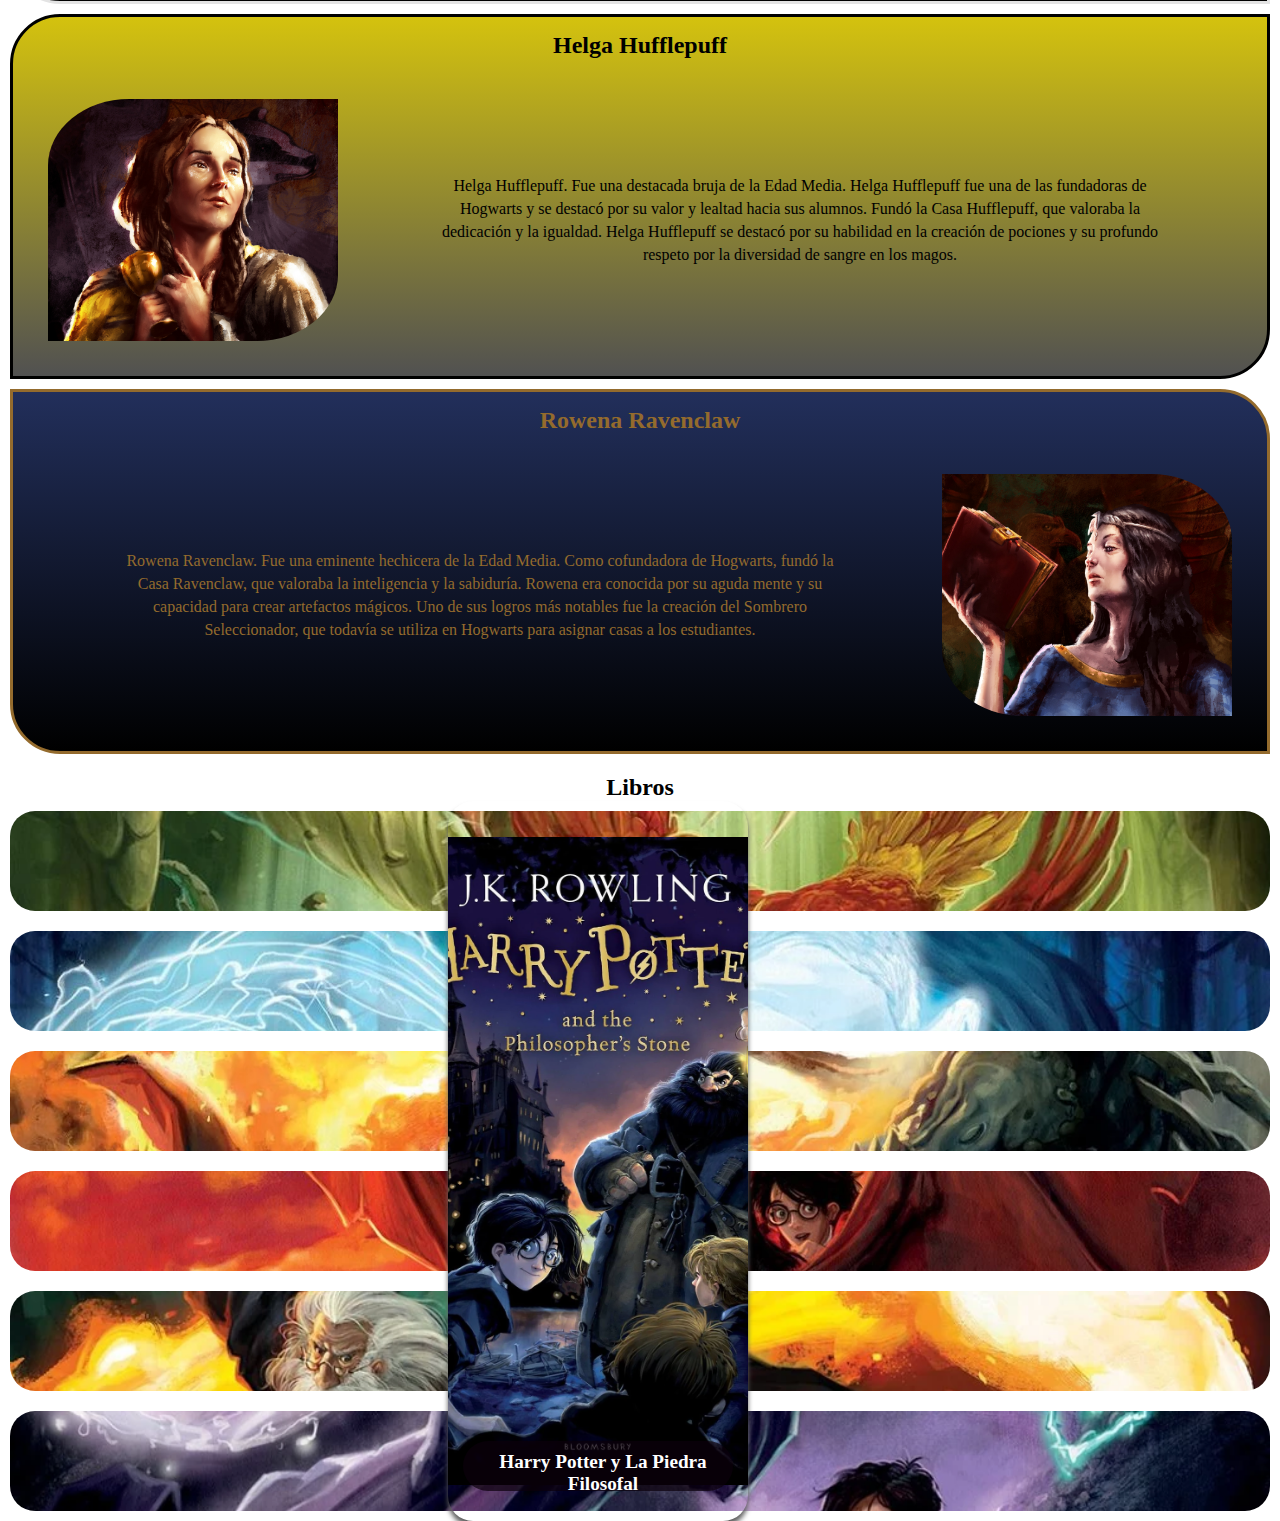
==== commit c8714a4a: "galeria y algunos ajustes visuales" ====
--- a/index.html
+++ b/index.html
@@ -23,12 +23,12 @@
                 <div class="menu"> 
                     <a href="#seccion1">
                         <img class="menuicon" src="imagenes/005-carta.png" alt="carta">Consigue tu Carta</a>
-                    <a onclick="traerDatos()" href="#seccion2">
+                    <a href="#elemento11" onclick="traerDatos()" >
                         <img class="menuicon" src="imagenes/002-fotografia.png" alt="personajes">Personajes</a>
                     <a href="#seccion3">
                         <img class="menuicon" src="imagenes/003-templo.png" alt="casas">Casas</a>
-                    <a href="">
-                    <img class="menuicon" src="imagenes/001-pecho.png" alt="Extra">Extras</a>
+                    <a href="#elemento13">
+                    <img class="menuicon" src="imagenes/001-pecho.png" alt="Extra">Libros</a>
                     <button id="menu-button">☰</button>  
                 </div>  
             </div>
@@ -233,13 +233,15 @@
                     </div>
             </div>
         </div>
+            
         <div class="grid-item" id="elemento13">
+            <div class="grid-item" id="titulo">
+                <h2>Libros</h2>
+            </div>
+            
             <section class="images">
                 <div class="image first active" style="background-image: url(imagenes/h1.jpg);">
                   <div class="label">
-                    <div class="icon">
-                      <i class="bi bi-images"></i>
-                    </div>
                     <div class="info">
                       <p class="main">Harry Potter y La Piedra Filosofal</p>
                       <p class="sub">Publicado 26 de junio de 1997</p>
@@ -249,9 +251,6 @@
                                     
                 <div class="image" style="background-image: url(imagenes/h2.jpg);">
                   <div class="label">
-                    <div class="icon">
-                      <i class="bi bi-images"></i>
-                    </div>
                     <div class="info">
                       <p class="main">Harry Potter y La Camara de Los Secretos</p>
                       <p class="sub">Publicado 2 de julio de 1998</p>
@@ -261,9 +260,6 @@
                                     
                 <div class="image" style="background-image: url(imagenes/h3.jpg);">
                   <div class="label">
-                    <div class="icon">
-                      <i class="bi bi-images"></i>
-                    </div>
                     <div class="info">
                       <p class="main">Harry Potter y El Prisionero de Azkaban</p>
                       <p class="sub">Publicado 8 de julio de 1999</p>
@@ -273,9 +269,6 @@
         
                 <div class="image" style="background-image: url(imagenes/h4.jpg);">
                   <div class="label">
-                    <div class="icon">
-                      <i class="bi bi-images"></i>
-                    </div>
                     <div class="info">
                       <p class="main">Harry Potter y el Caliz de Fuego</p>
                       <p class="sub">Publicado 8 de julio de 2000</p>
@@ -285,9 +278,6 @@
         
                 <div class="image" style="background-image: url(imagenes/h5.jpg);">
                   <div class="label">
-                    <div class="icon">
-                      <i class="bi bi-images"></i>
-                    </div>
                     <div class="info">
                       <p class="main">Harry Potter y La Orden del Fenix</p>
                       <p class="sub"> Publicado 21 de julio de 2003</p>
@@ -297,9 +287,6 @@
 
                 <div class="image" style="background-image: url(imagenes/h6.jpg);">
                   <div class="label">
-                    <div class="icon">
-                      <i class="bi bi-images"></i>
-                    </div>
                     <div class="info">
                       <p class="main">Harry Potter y El Misterio del Principe</p>
                       <p class="sub">Publicado 16 de julio de 2005</p>
@@ -308,9 +295,6 @@
                 </div>
                 <div class="image" style="background-image: url(imagenes/h7.jpg);">
                     <div class="label">
-                      <div class="icon">
-                        <i class="bi bi-images"></i>
-                      </div>
                       <div class="info">
                         <p class="main">Harry Potter y Las Reliquias de la Muerte</p>
                         <p class="sub">Publicado 21 de julio de 2007</p>
--- a/css/estilos3.css
+++ b/css/estilos3.css
@@ -3,6 +3,7 @@
     margin: 0px;
     padding: 0px;
     box-sizing: border-box;
+    
 }
 
 /* Definición de colores en root */
@@ -37,7 +38,7 @@
 
 body{
     min-height: auto;
-    overflow: scroll;
+   
 }
 
 /* Estilos para casas */
@@ -86,8 +87,7 @@
 /*maneja los bordes de los contenedores*/
 
 .grid-item {
-    border: 1px solid #ccc;/*borde de los contenedores*/
-    padding: 10px;
+    border: 10px;
     text-align: center;
 }
 
@@ -107,8 +107,15 @@
   grid-column: span 4;
 }
 #elemento2, #elemento4{
+    width: 25%;
     grid-column:span 1;
     flex-grow: 1;
+    padding-bottom: 5px;
+}
+
+#elemento2.grid-item, #elemento4.grid-item, #elemento2.grid-item{
+    height: 100px;
+    padding-bottom: 0;
 }
 
 #elemento3 {
@@ -169,10 +176,13 @@
 
 #elemento13{
     grid-column: span 4;
+    display: flex;
+    flex-direction: column;
 }
 
 .casas img{
-    max-width: 3vw; 
+    width: 80px; 
+    padding: 10px;
 }
 
 .casas{
@@ -181,8 +191,12 @@
 }
 
 .menuicon{
-    width: 35px;
-}
+    display: flex;
+    justify-content: space-around;
+    width: 40px;
+    align-items: stretch;
+    }
+
 .menu{
     display: flex;
     flex-direction: row;
@@ -330,58 +344,6 @@
 }
 
 
-@media screen and (max-width: 500px) {
-    .grid-container {
-        display:flex;
-        justify-content: center;
-        flex-wrap: wrap;
-    }
-    
-    .grid-item{
-        display: flex;
-        justify-content: center;
-    }
-
-    #elemento7{
-        margin-top: 100px;
-    }
-    #elemento7 h2, .text-container{
-        padding: 10px;
-    }
-
-    #elemento10 {
-        display: none; /* Ocultar la lista de personajes */
-    }
-
-    /* Estilos para el botón hamburguesa */
-    #menu-button {
-        display: block;
-    }
-  
-    input {
-        justify-content: center;
-        width: 100%;
-        padding: 7px; /* Ajusta el valor según tu preferencia */
-        font-size: 1.6vw; /* Ajusta el valor según tu preferencia */
-        border: 1px solid #ccc;
-        border-radius: 5px;
-        margin: 0;
-    }
-    #elemento7 input{
-        margin-top: 5px;
-        margin-bottom: 5px;
-    }
-
-    .cartaImagen{
-        min-width: 75vw;
-    }
-
-    #elemento12{
-        min-width: 100%;
-    }
-
-
-}
 
 
 
@@ -408,7 +370,7 @@
 }
 
 .founder-container h2{
-    font-size: 2.4vw;
+    font-size: 1.6 rem;
     display: flex;
     flex: 2;
     margin-top: 10px;
@@ -453,72 +415,67 @@
     padding: 20px;
 }
 
-
-
-
-.images {
-  display: flex;
-  flex-direction: row;
-  justify-content: center;
-  align-items: stretch;
-  overflow: hidden;
-  min-width: 100%;
-  min-height: 75vh;
-  width: calc(100% - 10);
-  width: 1100px;
+.images{
+    display: flex;
+    flex-direction: column;
+    overflow: hidden;
+    min-width: 100%;
+    min-height:80vh;
+    /*padding: 10px;*/
+
 }
 
 .images .image {
-  position: relative;
-  overflow: hidden;
-  min-width: 35px;
-  margin: 10px;
-  background-size: auto 100%;
-  background-position: center;
-  background-repeat: no-repeat;
-  cursor: pointer;
-  transition: 0.2s cubic-bezier(0.1, 0.2, 0.3, 0.2);
-}
-
-
+    position:relative;
+    overflow: hidden;
+    min-height: 35px;
+    margin: 10px;
+    background-size:  100% auto;
+    background-position: center;
+    background-repeat: no-repeat;
+    cursor: pointer;
+    border-radius: 25px;
+    transition: 0.2s cubic-bezier(0.1, 0.2, 0.3, 0.2);
+}
 
 .images .image.active {
-  flex-grow: 100000;
-  scale: (1.3);
-  max-width: 50dvh;
-  margin: 0;
-  border-radius: 25px;
-  background-size: auto 110%;
-  background-repeat: no-repeat;
-  box-shadow: px 0px 5px 0px #5f5f5f;
-  
-}
-
-.images .first.active {
-  flex-grow: 1000000;
-  scale: (1.3);
-  max-width: 50dvh;
-  margin: 0;
-  border-radius: 25px;
-  background-size: auto 100%;
-  box-shadow: px 0px 5px 0px #5f5f5f;
-  
-}
-.sub{
+    display: flex;
+    align-items: stretch;
     overflow: hidden;
-}
+    position: absolute;
+    left: 35vw;
+    z-index: 5;
+    min-width: 300px;
+    min-height: 80vh;
+    margin: 0 0 0 0;
+    border-radius: 25px;
+    box-shadow: 0px 5px 5px 0px #5f5f5f;
+    
+  }
+
+ 
+  .sub{
+    overflow: hidden;
+}
+
+
 .images .image.active .label {
-  background-color: rgba(22, 15, 22, 0.3);
-  color: #ffffff;
-  padding: 10px;
-  border-radius: 50px;
-  bottom: 20px;
-  left: 15px;
-  right: 15px;
-  height: 50px;
-  transition: all 0.4s;
-  padding-bottom: 10px;
-}
+    display: flex;
+    position: absolute;
+    justify-content: center;
+    text-align: center;
+    background-color: rgba(12, 0, 12, 0.7);
+    color: #ffffff;
+    padding: 10px 10px 0 10px;
+    border-radius: 50px;
+    bottom: 30px;
+    left: 15px;
+    right: 15px;
+    height: 50px;
+    transition: all 0.4s;
+    
+  }
+
 .images .image.active .label:hover {
  height: 100px;
  transition: all 0.4s ;
@@ -528,6 +485,7 @@
   flex-grow: 1;
   border-radius: 25px;
 }
+
 .images .image:not(.active):hover {
   transform: translateY(-10px);
   transition: all 300ms;
@@ -547,17 +505,6 @@
 
 
 
-.images .image .label .icon {
-  font-size: 1.5rem;
-  display: flex;
-  justify-content: center;
-  align-items: center;
-  background: var(--light);
-  min-width: 40px;
-  height: 40px;
-  border-radius: 50%;
-  color: var(--dark);
-}
 
 .images .image .label .info {
   display: flex;
@@ -571,3 +518,76 @@
   font-size: 1.2rem;
 }
 
+
+
+@media screen and (max-width: 500px){
+   
+    .grid-container{
+        display:flex;
+        justify-content: center;
+        flex-wrap: wrap;
+        
+    }
+    
+}
+    .grid-item{
+        display: flex;
+        justify-content: center;
+    }
+
+    #elemento7{
+        margin-top: 100px;
+    }
+
+    #elemento7 h2, .text-container{
+        padding: 10px;
+    }
+
+    /* Ocultar la lista de personajes */
+    #elemento10 {
+        display: none; 
+    }
+
+    /* Estilos para el botón hamburguesa */
+    #menu-button {
+        display: block;
+    }
+  
+    input {
+        justify-content: center;
+        width: 100%;
+        padding: 7px;
+        font-size: 1.6vw; 
+        border: 1px solid #ccc;
+        border-radius: 5px;
+        margin: 0;
+    }
+
+    #elemento7 input{
+        margin-top: 5px;
+        margin-bottom: 5px;
+    }
+
+    .cartaImagen{
+        min-width: 75vw;
+    }
+
+    #elemento12{
+        min-width: 100%;
+    }
+    #elemento13{
+        min-width: 100%;   
+    }
+
+    .images .image.active {
+        flex-grow: 100000;
+        scale: (1.3);
+        max-width: 80vw;
+        margin: 0;
+        border-radius: 25px;
+        background-size: auto 90%;
+        background-repeat: no-repeat;
+        box-shadow: px 0px 5px 0px #5f5f5f;
+    }
+}
+
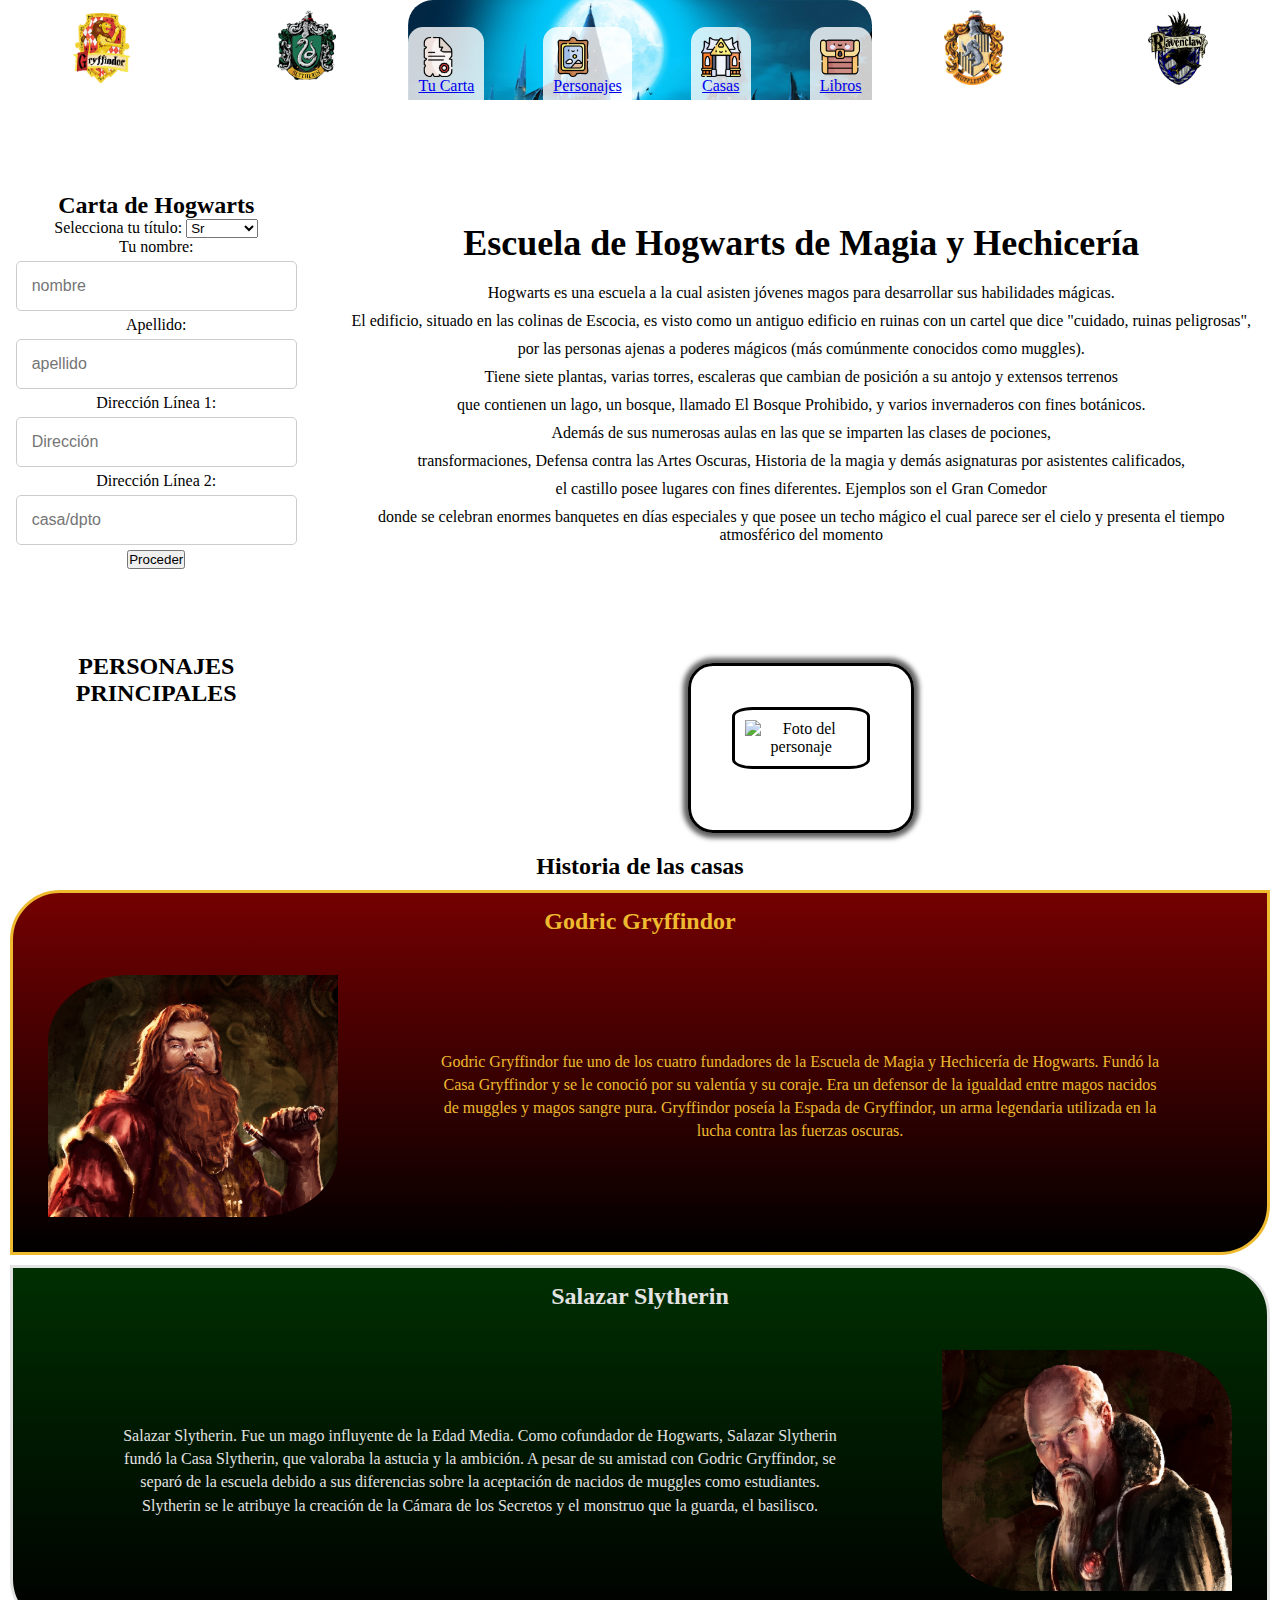
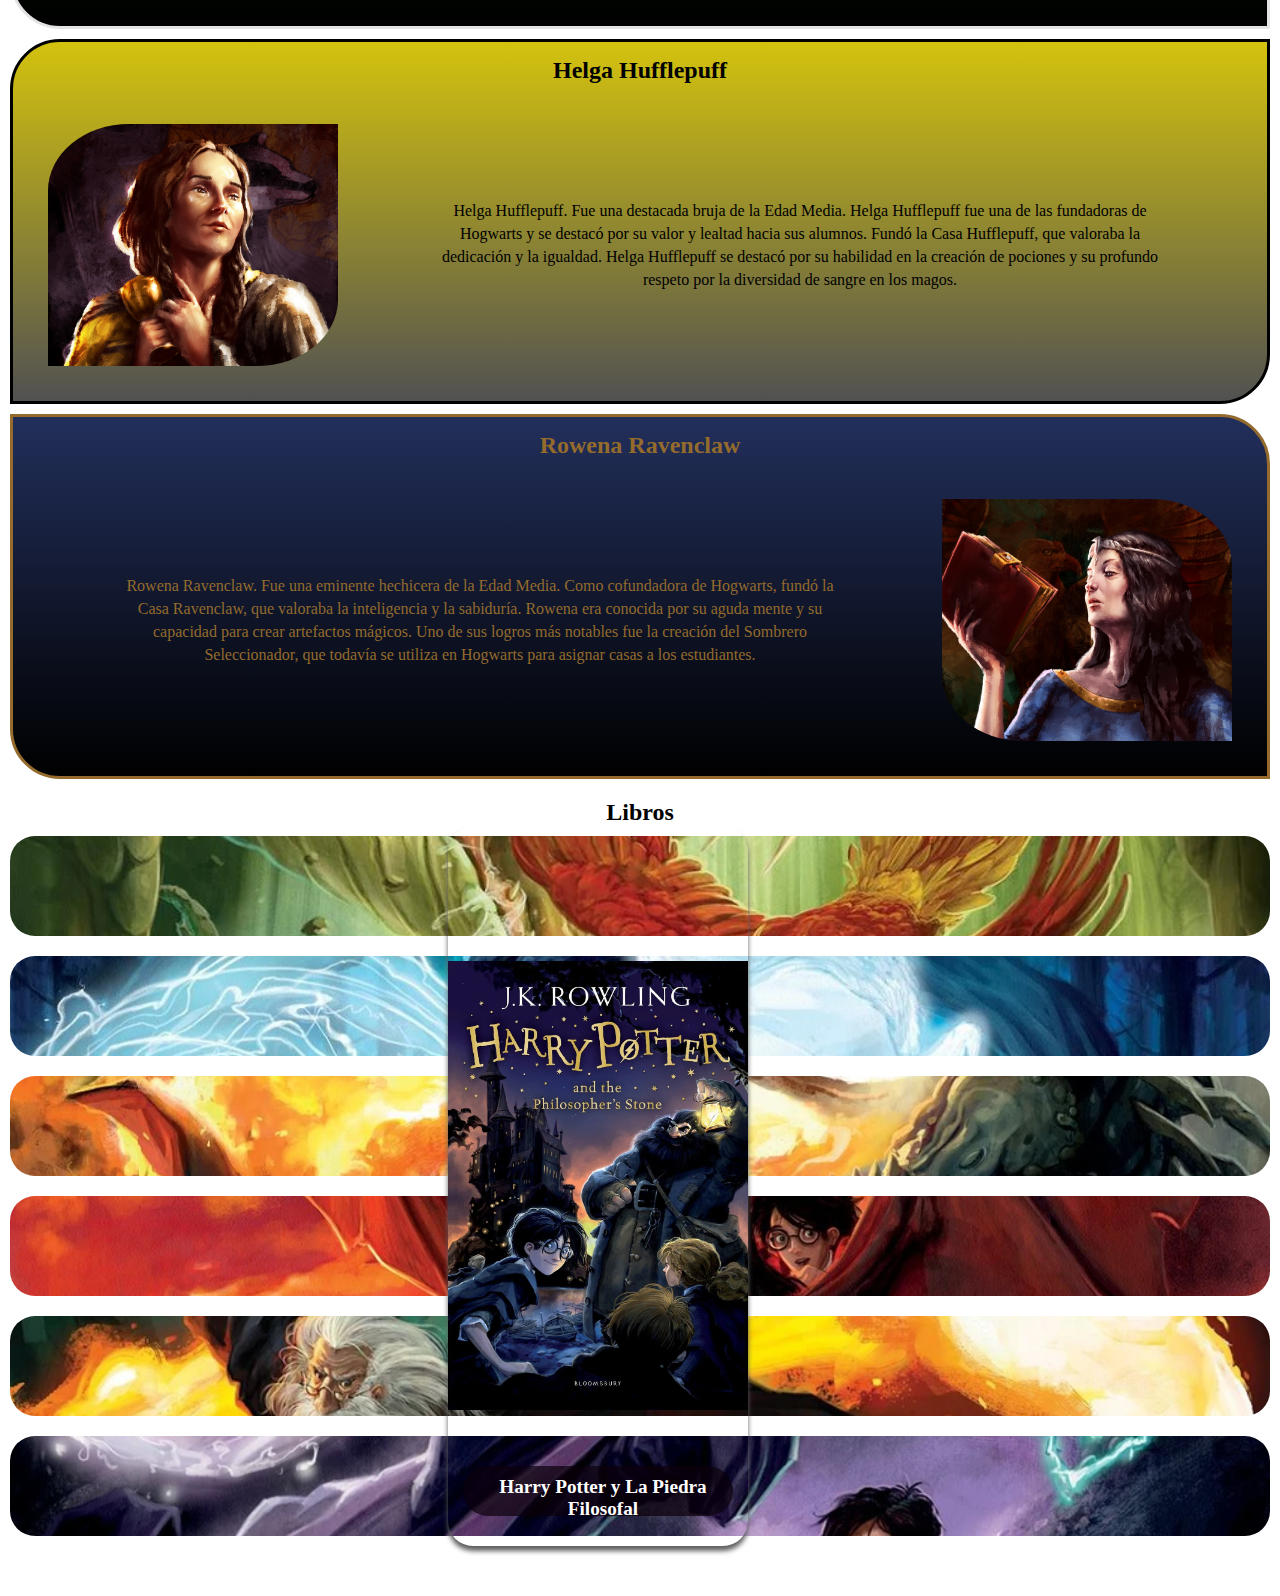
==== commit 58d9564b: "ajustes finales" ====
--- a/index.html
+++ b/index.html
@@ -22,14 +22,13 @@
             <div class="grid-item" id="elemento3">
                 <div class="menu"> 
                     <a href="#seccion1">
-                        <img class="menuicon" src="imagenes/005-carta.png" alt="carta">Consigue tu Carta</a>
-                    <a href="#elemento11" onclick="traerDatos()" >
+                        <img class="menuicon" src="imagenes/005-carta.png" alt="carta">Tu Carta</a>
+                    <a href="#seccion2" onclick="traerDatos()" >
                         <img class="menuicon" src="imagenes/002-fotografia.png" alt="personajes">Personajes</a>
                     <a href="#seccion3">
                         <img class="menuicon" src="imagenes/003-templo.png" alt="casas">Casas</a>
                     <a href="#elemento13">
                     <img class="menuicon" src="imagenes/001-pecho.png" alt="Extra">Libros</a>
-                    <button id="menu-button">☰</button>  
                 </div>  
             </div>
 
@@ -303,7 +302,11 @@
                   </div>
               </section>
         </div>
+    
+        
+    
     </div>
+
     <script src="js/script2.js"></script>
 </body>
 </html>--- a/css/estilos3.css
+++ b/css/estilos3.css
@@ -72,6 +72,7 @@
     grid-gap: 10px;
     height: auto;
     width: auto; 
+    padding-bottom: 50px;
 }
 
 .grid-container #contenido{
@@ -84,7 +85,7 @@
 .grid-container#seccion2{
     grid-column: span 2;
 }
-/*maneja los bordes de los contenedores*/
+
 
 .grid-item {
     border: 10px;
@@ -129,11 +130,12 @@
   padding-bottom: 0;
   border-radius: 25px 25px 0 0;
 }
-#elemento3 a {
+#elemento3 a{
     padding: 10px 10px 5px 10px ;
     border-radius: 15px 15px 0 0 ;
     background-color: rgba(255, 255, 255, 0.8);
 }
+
 #elemento7, #elemento8{
     margin-top: 15vw;
 }
@@ -159,7 +161,6 @@
     
 }
 #elemento10 .personaje-item li{
-    
     margin-bottom: 10px;
 }
 
@@ -228,8 +229,8 @@
 
 input {
     width: 90%;
-    padding: 15px; /* Ajusta el valor según tu preferencia */
-    font-size: 16px; /* Ajusta el valor según tu preferencia */
+    padding: 15px; 
+    font-size: 16px; 
     border: 1px solid #ccc;
     border-radius: 5px;
     margin: 5px;
@@ -249,11 +250,16 @@
     align-items: center; 
     text-align: center;
     margin: 5%;
-    padding: 30px;
-}
+    padding: 30px; 
+}
+
 #contenido{
     margin: 10px;
-    height: 50%;
+    height: 25%;
+    box-shadow: 0px 0px 5px 5px #5f5f5f;
+}
+#nombre-personaje{
+    padding: 10px;
 }
 
 .escudito {
@@ -272,7 +278,15 @@
     }
 }
 
+ul {
+    margin-top: 20px;
+    column-count: 3; /* Divide la lista en dos columnas */
+    column-gap: 20px; /* Establece un espacio entre las columnas */
+}
+
 ul li {
+    
+    margin-left: 20px;
     list-style: none;
     text-align: left;
     padding: 3px;
@@ -288,7 +302,6 @@
 #texto2{
     display: none;
 }
-
 
 /*manejo de la carta*/
 .cartaImagen {
@@ -302,8 +315,7 @@
     position: relative;
     grid-column: 2 / span2;
     cursor: url(../imagenes/pluma.gif), pointer;
-    transition: all 200ms;
-    
+    transition: all 200ms;   
 }
 
 .cartaFirmaEstilo {
@@ -344,38 +356,34 @@
 }
 
 
-
-
-
+/*seccion de fundadores*/
 .founder-container  {
     display: flex;
     flex-direction: column;
     align-items: center;
     text-align: center;
     padding: 5px;
-    
 }
 
 #borde1{
     border: solid;
     border-radius: 50px 0 50px 0;
     margin: 10px;
-
-}
+}
+
 #borde2{
     border: solid;
     border-radius: 0 50px 0 50px;
     margin: 10px;
-
 }
 
 .founder-container h2{
     font-size: 1.6 rem;
     display: flex;
     flex: 2;
-    margin-top: 10px;
-    
-}
+    margin-top: 10px; 
+}
+
 .image-container {
     display: flex;
     flex-direction: row;
@@ -390,9 +398,9 @@
     display: flex;
     align-items: center;
     flex-direction: row;
-    padding: 20px;
-    
-}
+    padding: 20px; 
+}
+
 #seccion3 img{
     padding: 15px;
     width: 25vw;
@@ -403,6 +411,7 @@
 #seccion3 img.tipo2{
     border-radius: 0 30% 0 30%;
 }
+
 #seccion3 p{
     margin: 0 7% 0 7%;
     line-height:  1.8vw;
@@ -415,14 +424,13 @@
     padding: 20px;
 }
 
+/*galeria de imagenes*/
 .images{
     display: flex;
     flex-direction: column;
     overflow: hidden;
     min-width: 100%;
     min-height:80vh;
-    /*padding: 10px;*/
-
 }
 
 .images .image {
@@ -473,7 +481,6 @@
     right: 15px;
     height: 50px;
     transition: all 0.4s;
-    
   }
 
 .images .image.active .label:hover {
@@ -500,11 +507,7 @@
 .images .image .label {
   display: flex;
   position: absolute;
-
-}
-
-
-
+}
 
 .images .image .label .info {
   display: flex;
@@ -520,7 +523,9 @@
 
 
 
-@media screen and (max-width: 500px){
+
+
+@media screen and (max-width: 700px){
    
     .grid-container{
         display:flex;
@@ -529,7 +534,7 @@
         
     }
     
-}
+
     .grid-item{
         display: flex;
         justify-content: center;
@@ -543,16 +548,6 @@
         padding: 10px;
     }
 
-    /* Ocultar la lista de personajes */
-    #elemento10 {
-        display: none; 
-    }
-
-    /* Estilos para el botón hamburguesa */
-    #menu-button {
-        display: block;
-    }
-  
     input {
         justify-content: center;
         width: 100%;
@@ -588,6 +583,39 @@
         background-size: auto 90%;
         background-repeat: no-repeat;
         box-shadow: px 0px 5px 0px #5f5f5f;
-    }
-}
-
+        margin-left: auto;
+        margin-right: auto;
+        left: 0;
+        right: 0;
+    }
+
+    #elemento2.grid-item, #elemento4.grid-item{
+        width: 25vw;
+        height: 50x;
+    
+    }
+    img.escudo{
+        width: 40px;
+    }
+
+    #elemento0{
+            height: 50px;
+            display: flex;
+            justify-content: space-around;
+    }
+
+    #elemento3 a {
+        font-size: 0;
+        padding: 0;
+    }
+    .menuicon{
+        width: 30px;
+    
+    }
+
+    #seccion3 p {
+        line-height:  18px;
+        font-size: 16px;
+    }
+
+}
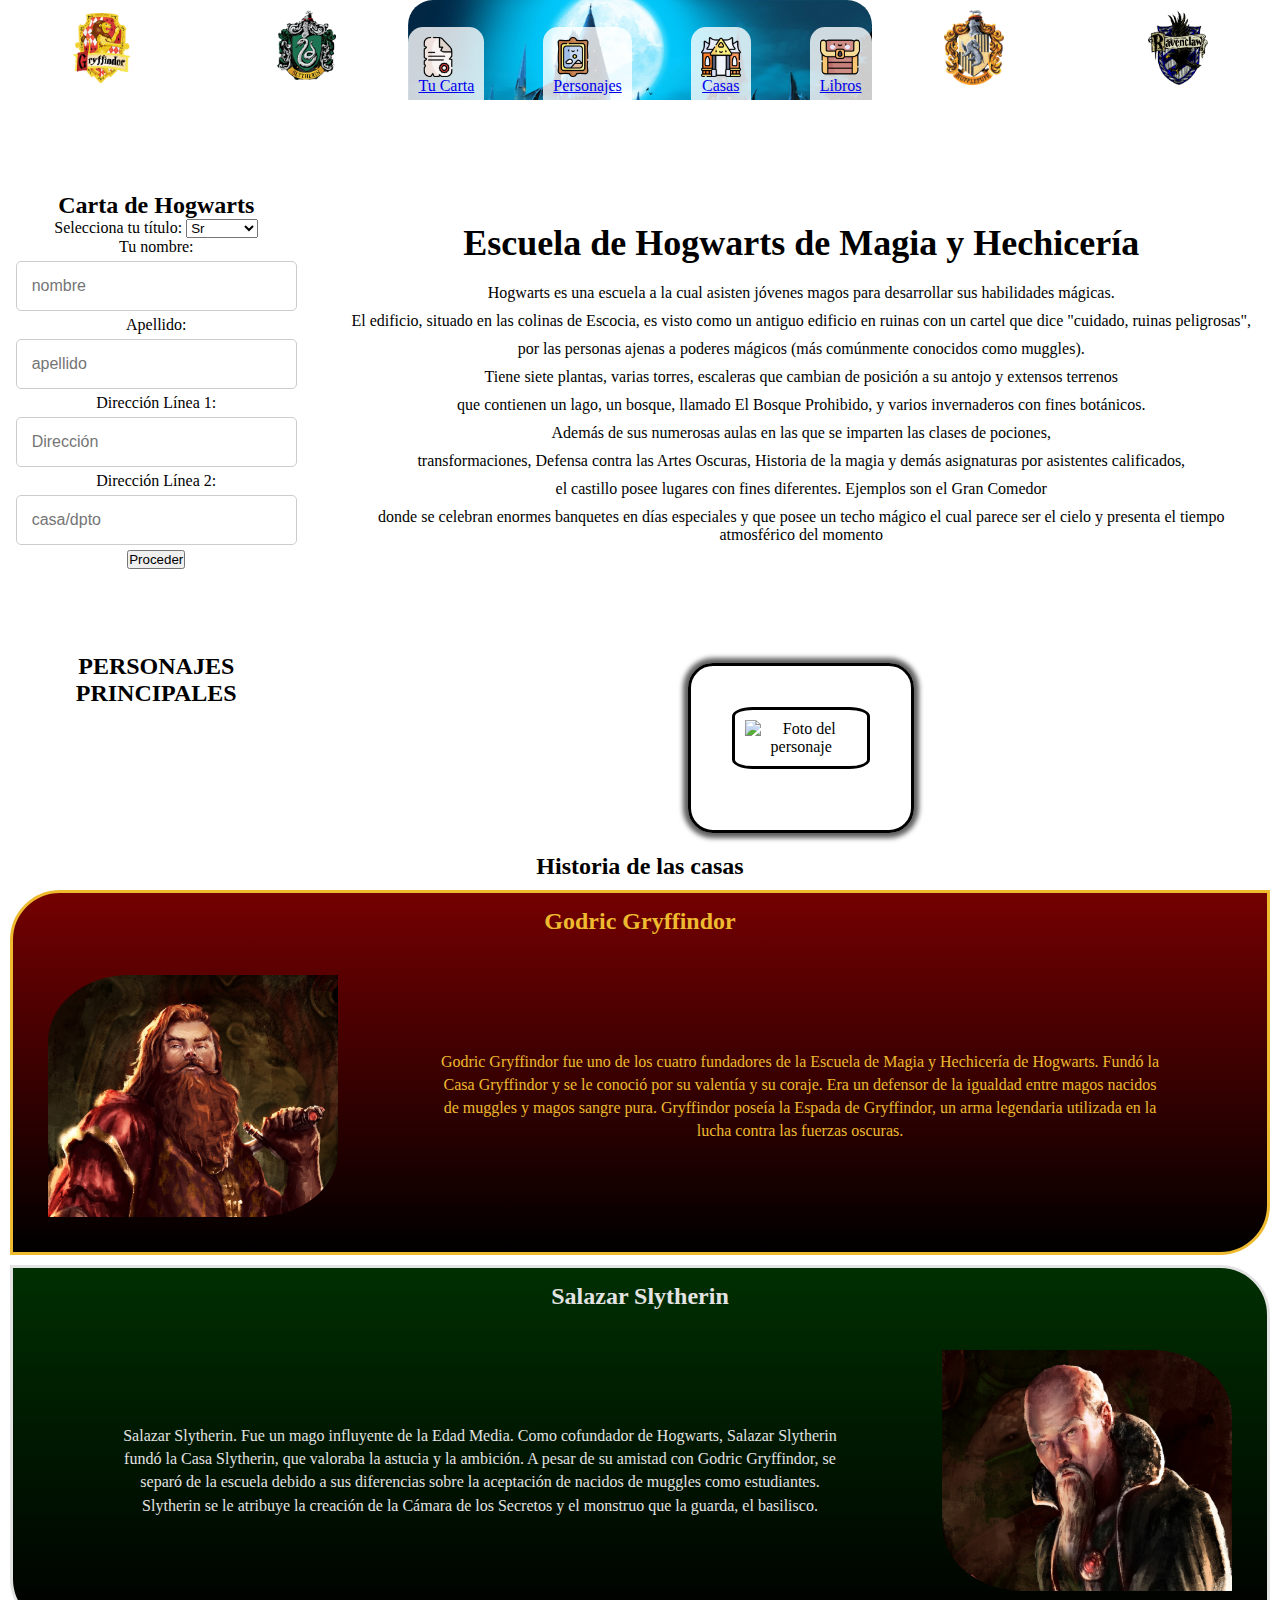
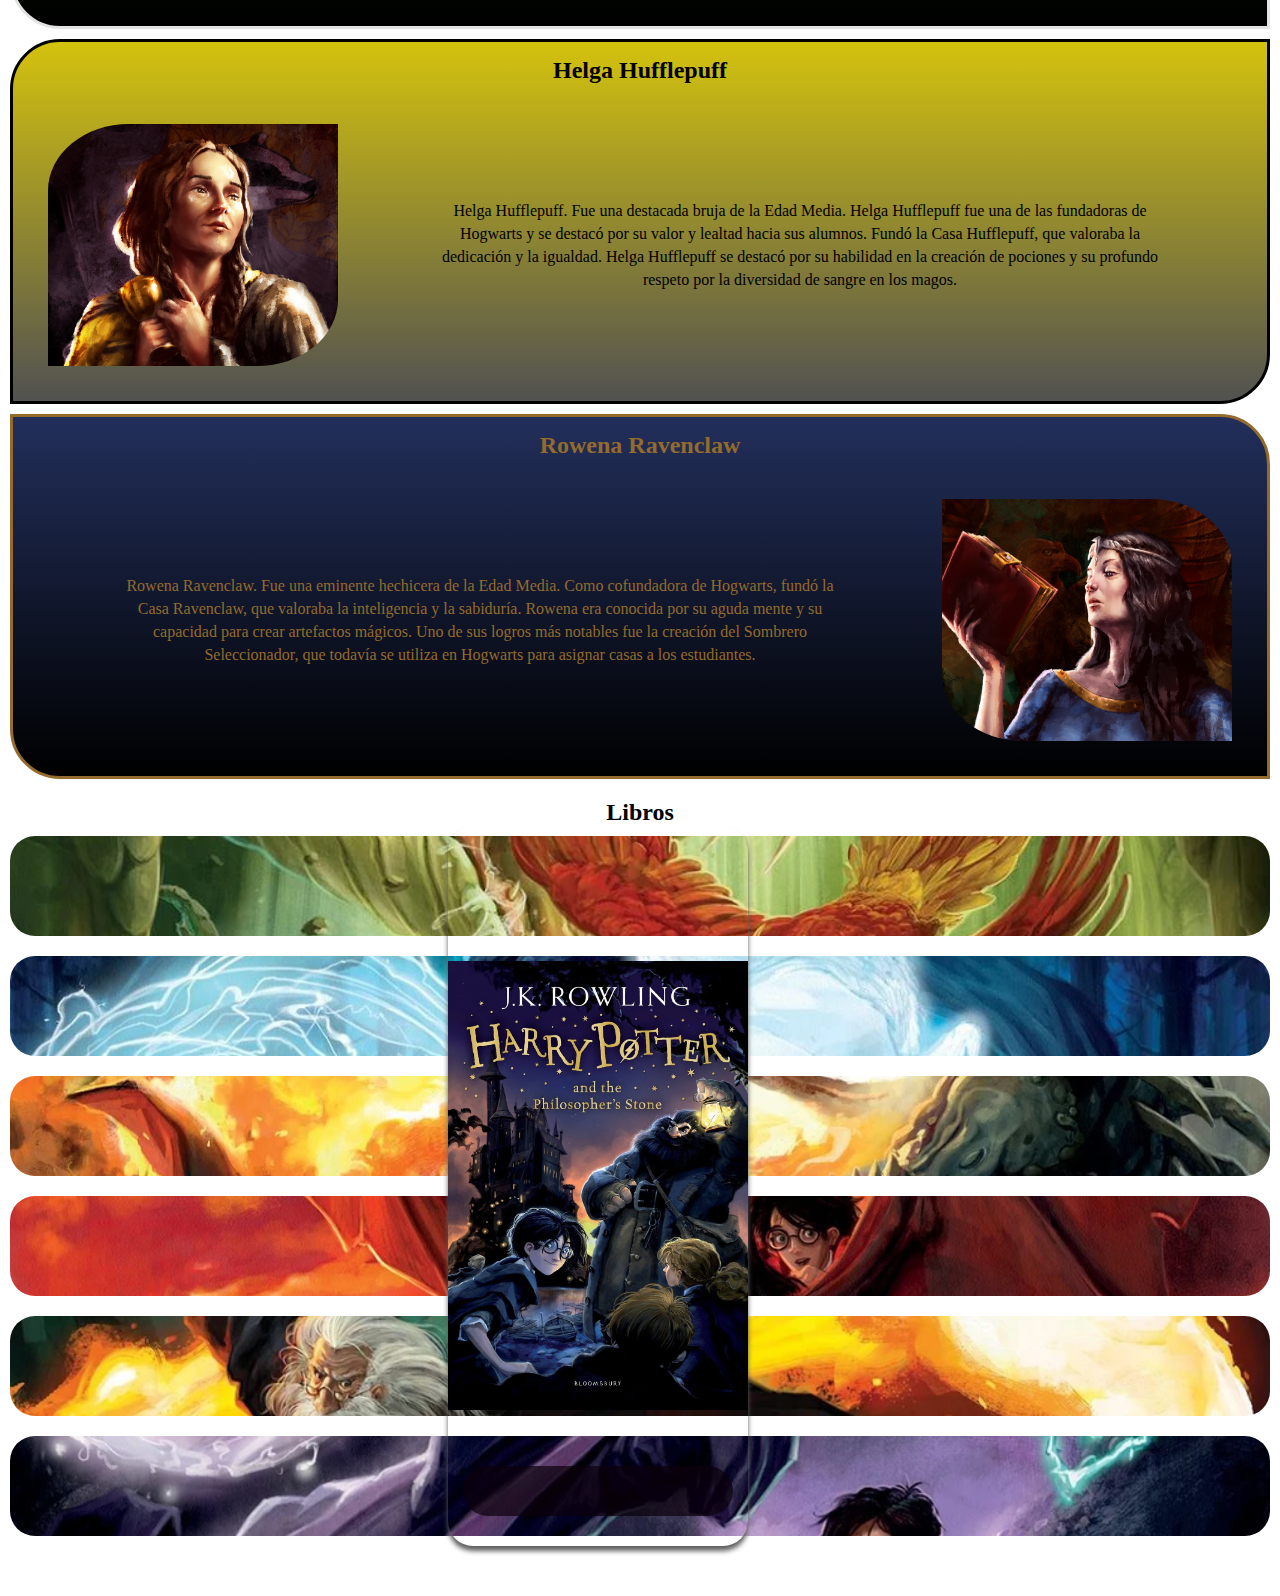
==== commit 50aaaa88: "info de la api libros" ====
--- a/index.html
+++ b/index.html
@@ -241,63 +241,77 @@
             <section class="images">
                 <div class="image first active" style="background-image: url(imagenes/h1.jpg);">
                   <div class="label">
-                    <div class="info">
-                      <p class="main">Harry Potter y La Piedra Filosofal</p>
-                      <p class="sub">Publicado 26 de junio de 1997</p>
+                    <div id="libro1" class="info">
+                        <p class="main" id="tituloPrincipal1"></p>
+                        <p class="sub"><span id="fecha1"></span></p>
+                        <p class="sub"> <span id="descripcion1"></span></p>
+                        <p class="sub"> <span id="tituloOriginal1"></span></p>
                     </div>
                   </div>
                 </div>
                                     
                 <div class="image" style="background-image: url(imagenes/h2.jpg);">
                   <div class="label">
-                    <div class="info">
-                      <p class="main">Harry Potter y La Camara de Los Secretos</p>
-                      <p class="sub">Publicado 2 de julio de 1998</p>
+                    <div id="libro2" class="info">
+                        <p class="main" id="tituloPrincipal2"></p>
+                        <p class="sub"><span id="fecha2"></span></p>
+                        <p class="sub"> <span id="descripcion2"></span></p>
+                        <p class="sub"> <span id="tituloOriginal2"></span></p>
                     </div>
                   </div>
                 </div>
                                     
                 <div class="image" style="background-image: url(imagenes/h3.jpg);">
                   <div class="label">
-                    <div class="info">
-                      <p class="main">Harry Potter y El Prisionero de Azkaban</p>
-                      <p class="sub">Publicado 8 de julio de 1999</p>
+                    <div id="libro3" class="info">
+                        <p class="main" id="tituloPrincipal3"></p>
+                        <p class="sub"><span id="fecha3"></span></p>
+                        <p class="sub"> <span id="descripcion3"></span></p>
+                        <p class="sub"> <span id="tituloOriginal3"></span></p>
                     </div>
                   </div>
                 </div>
         
                 <div class="image" style="background-image: url(imagenes/h4.jpg);">
                   <div class="label">
-                    <div class="info">
-                      <p class="main">Harry Potter y el Caliz de Fuego</p>
-                      <p class="sub">Publicado 8 de julio de 2000</p>
+                    <div id="libro4" class="info">
+                        <p class="main" id="tituloPrincipal4"></p>
+                        <p class="sub"><span id="fecha4"></span></p>
+                        <p class="sub"> <span id="descripcion4"></span></p>
+                        <p class="sub"> <span id="tituloOriginal4"></span></p>
                     </div>
                   </div>
                 </div>
         
                 <div class="image" style="background-image: url(imagenes/h5.jpg);">
                   <div class="label">
-                    <div class="info">
-                      <p class="main">Harry Potter y La Orden del Fenix</p>
-                      <p class="sub"> Publicado 21 de julio de 2003</p>
+                    <div id="libro5" class="info">
+                        <p class="main" id="tituloPrincipal5"></p>
+                        <p class="sub"><span id="fecha5"></span></p>
+                        <p class="sub"> <span id="descripcion5"></span></p>
+                        <p class="sub"> <span id="tituloOriginal5"></span></p>
                     </div>
                   </div>
                 </div>
 
                 <div class="image" style="background-image: url(imagenes/h6.jpg);">
                   <div class="label">
-                    <div class="info">
-                      <p class="main">Harry Potter y El Misterio del Principe</p>
-                      <p class="sub">Publicado 16 de julio de 2005</p>
+                    <div id="libro6" class="info">
+                        <p class="main" id="tituloPrincipal6"></p>
+                        <p class="sub"><span id="fecha6"></span></p>
+                        <p class="sub"> <span id="descripcion6"></span></p>
+                        <p class="sub"> <span id="tituloOriginal6"></span></p>
                     </div>
                   </div>
                 </div>
                 <div class="image" style="background-image: url(imagenes/h7.jpg);">
                     <div class="label">
-                      <div class="info">
-                        <p class="main">Harry Potter y Las Reliquias de la Muerte</p>
-                        <p class="sub">Publicado 21 de julio de 2007</p>
-                      </div>
+                        <div id="libro7" class="info">
+                            <p class="main" id="tituloPrincipal7"></p>
+                            <p class="sub"><span id="fecha7"></span></p>
+                            <p class="sub"> <span id="descripcion7"></span></p>
+                            <p class="sub"> <span id="tituloOriginal7"></span></p>
+                        </div>
                     </div>
                   </div>
               </section>
--- a/css/estilos3.css
+++ b/css/estilos3.css
@@ -484,8 +484,11 @@
   }
 
 .images .image.active .label:hover {
- height: 100px;
+ height: fit-content;
  transition: all 0.4s ;
+}
+.info p{
+    padding: 5px;
 }
 
 .images .image:not(.active) {
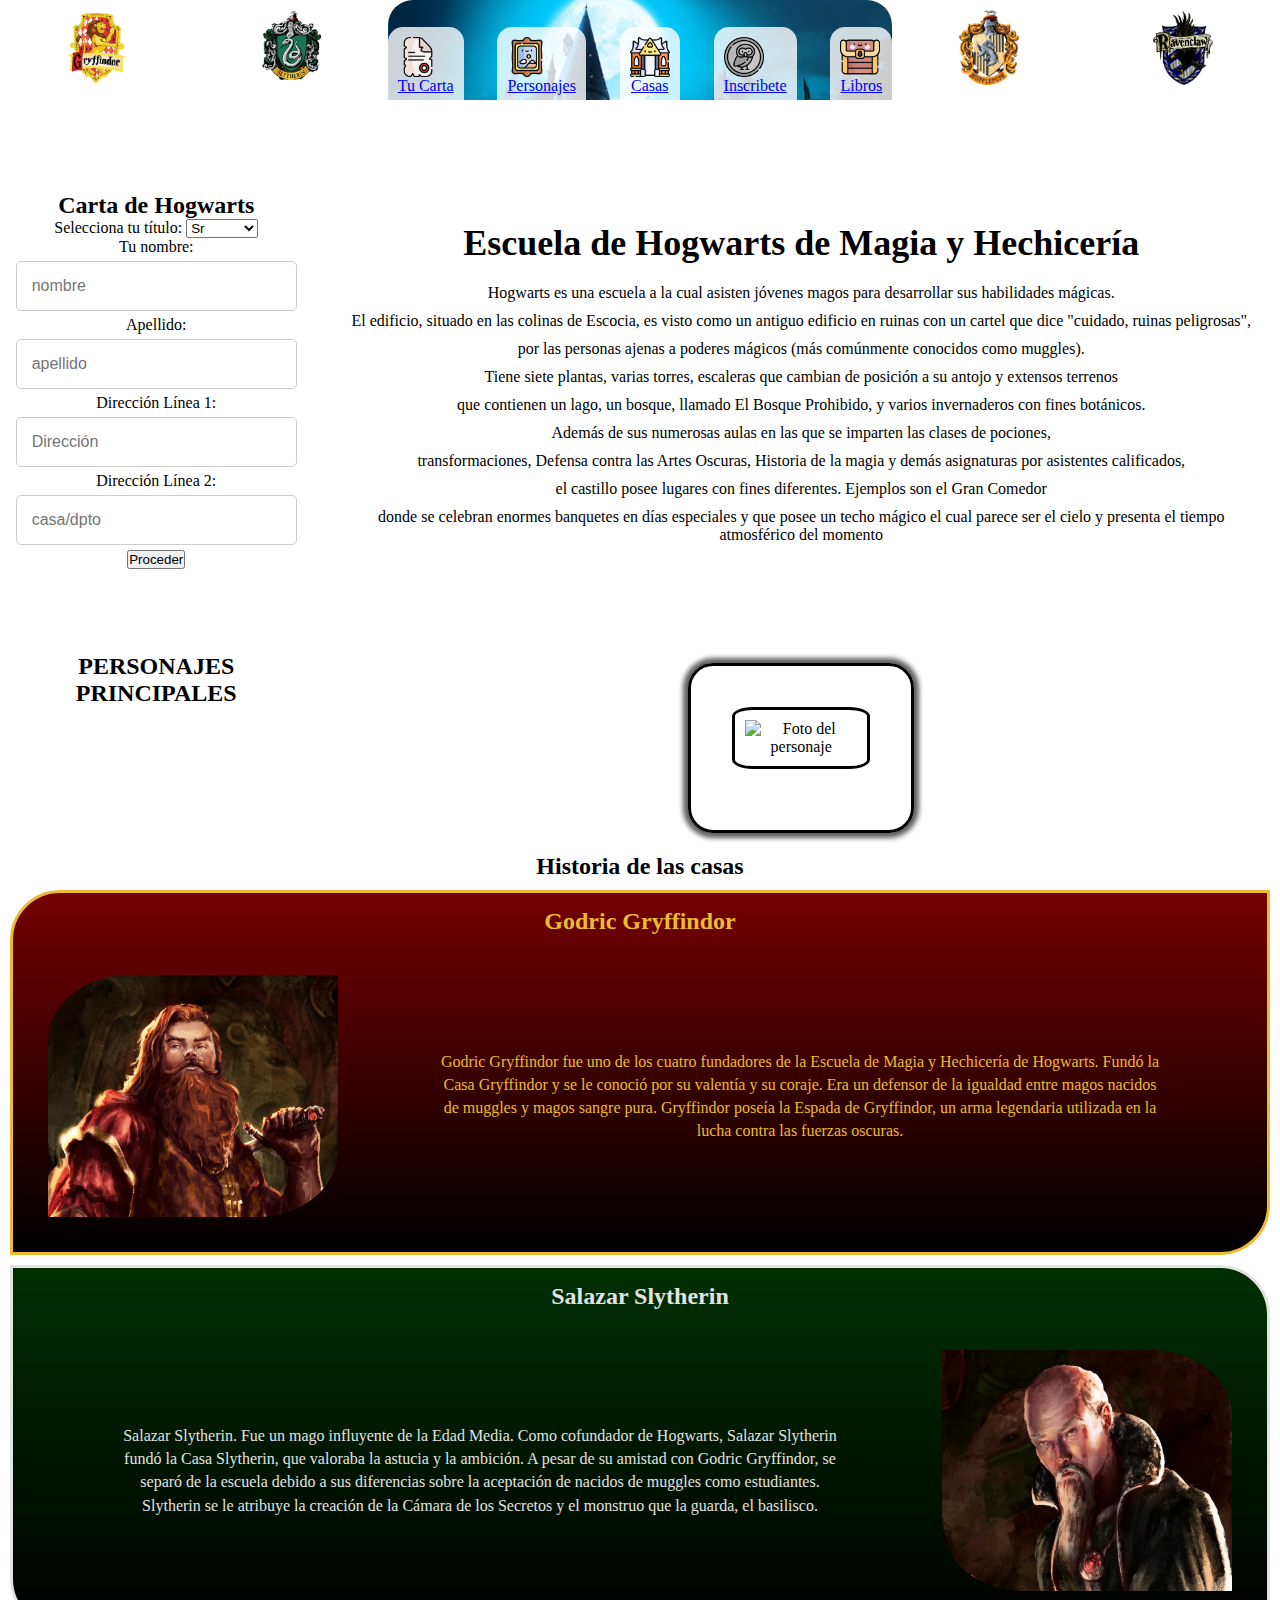
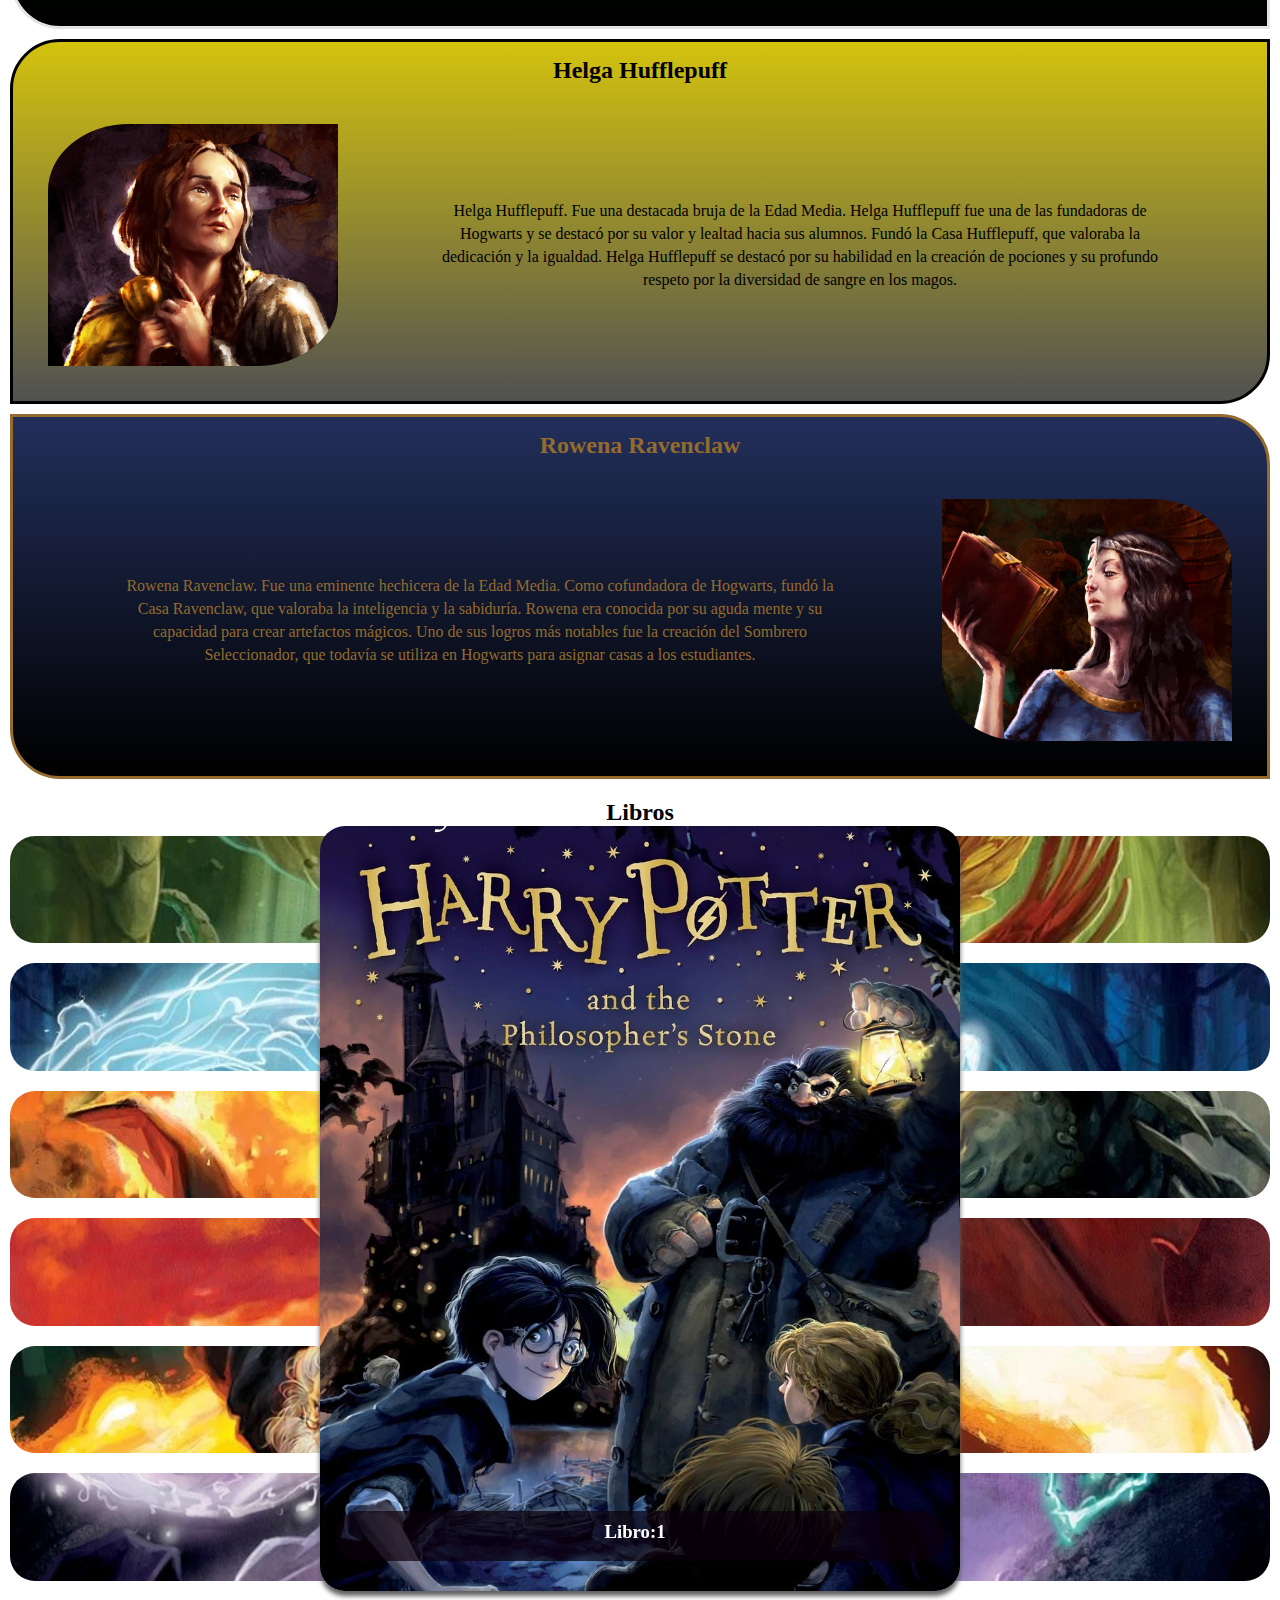
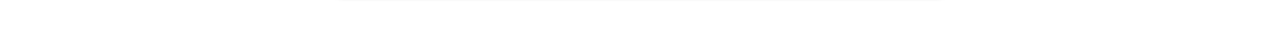
==== commit 0a743779: "Add files via upload" ====
--- a/index.html
+++ b/index.html
@@ -1,326 +1,476 @@
-<!DOCTYPE html>
-<html lang="es">
-<head>
-    <meta charset="UTF-8">
-    <meta name="viewport" content="width=device-width, initial-scale=1.0">
-    <title>Harry Proyect</title>
-    <link rel="stylesheet" href="css/estilos3.css">
-    <link rel="icon" class="loguito" href="imagenes/HP_Logo_Designed.png">
-</head>
-
-
-<body>
-    <div class="grid-container">
-        <div class="grid-item" id="elemento0">   
-            <div class="grid-item" id="elemento2">
-                <div class="casas">
-                    <a href="#" onclick="cambiarEstilo('Gryffindor')"><img class="escudo" src="imagenes/gryf.png.png" alt="gryffindor"></a>
-                    <a href="#" onclick="cambiarEstilo('Slytherin')"><img class="escudo" src="imagenes/sly.png.png" alt="slytherin"></a>
-                </div>
-            </div>
-
-            <div class="grid-item" id="elemento3">
-                <div class="menu"> 
-                    <a href="#seccion1">
-                        <img class="menuicon" src="imagenes/005-carta.png" alt="carta">Tu Carta</a>
-                    <a href="#seccion2" onclick="traerDatos()" >
-                        <img class="menuicon" src="imagenes/002-fotografia.png" alt="personajes">Personajes</a>
-                    <a href="#seccion3">
-                        <img class="menuicon" src="imagenes/003-templo.png" alt="casas">Casas</a>
-                    <a href="#elemento13">
-                    <img class="menuicon" src="imagenes/001-pecho.png" alt="Extra">Libros</a>
-                </div>  
-            </div>
-
-            <div class="grid-item" id="elemento4">
-                <div class="casas">
-                    <a href="#" onclick="cambiarEstilo('Hufflepuff')"><img class="escudo" src="imagenes/huff.png.png" alt="hufflepuff"></a>
-                    <a href="#" onclick="cambiarEstilo('Ravenclaw')"><img class="escudo" src="imagenes/raven.png.png" alt="ravenclaw"></a>
-                </div>
-            </div>
-        </div>
-
-        
-                        <!--<div class="grid-item" id="elemento13"> </div>-->
-
-        <div class="grid-item" id="elemento7">
-            <div id="seccion1">
-                <div class="formulario">
-                    <div class="prompts">
-                        <h2>Carta de Hogwarts</h2>
-                        <form id="carta-form" method="post" action="javascript:void(0);">
-                            <div class="select">
-                                <div class="select-container">
-                                    <div class="custom-select">
-                                        <label for="title">Selecciona tu título:</label>
-                                        <select name="title" id="title">
-                                            <option selected="" value="Sr.">Sr</option>
-                                            <option value="Sra.">Sra</option>
-                                            <option value="Srta.">Señorita</option>
-                                            <option value="Joven">Joven</option>
-                                        </select>
-                                        <i class="font-icon down-dir"></i>
-                                    </div>
-                                </div>
-                            </div>
-                    
-                            <div class="text-container">
-                                <label for="name">Tu nombre:</label>
-                                <input type="text" name="name" id="name" autocomplete="given-name" minlength="5" maxlength="25" placeholder="nombre">
-                            </div>
-                    
-                            <div class="text-container">
-                                <label for="surname">Apellido:</label>
-                                <input type="text" name="surname" id="surname" autocomplete="family-name" minlength="5" maxlength="25" placeholder="apellido">
-                            </div>
-                    
-                            <div class="text-container">
-                                <label for="address">Dirección Línea 1:</label>
-                                <input type="text" name="address" id="address" autocomplete="address-line1" minlength="5" maxlength="30" placeholder="Dirección">
-                            </div>
-                    
-                            <div class="text-container">
-                                <label for="address2">Dirección Línea 2:</label>
-                                <input type="number" name="address2" id="address2" autocomplete="address-line2" minlength="5"  maxlength="30" placeholder="casa/dpto">
-                            </div>
-                    
-                            <div class="send-button-container">
-                                <button class="button js-send-button" type="button" onclick="generarCarta();">
-                                    <span class="text">Proceder</span>
-                                    <span class="loader"></span>
-                                </button>
-                            </div>
-                        </form>
-                    </div>
-                </div>
-            </div>
-        </div>
-           
-        <div class="grid-item" id="elemento8">
-            <div class="texto" id="texto1">
-                <h2>Escuela de Hogwarts de Magia y Hechicería</h2>
-                    <p>Hogwarts es una escuela a la cual asisten jóvenes magos para desarrollar sus habilidades mágicas.</p>
-                    <p>El edificio, situado en las colinas de Escocia, es visto como un antiguo edificio en ruinas con un cartel que dice "cuidado, ruinas peligrosas",</p>
-                    <p>por las personas ajenas a poderes mágicos (más comúnmente conocidos como muggles).</p>
-                    <p>Tiene siete plantas, varias torres, escaleras que cambian de posición a su antojo y extensos terrenos</p>
-                    <p>que contienen un lago, un bosque, llamado El Bosque Prohibido, y varios invernaderos con fines botánicos.</p>
-                    <p>Además de sus numerosas aulas en las que se imparten las clases de pociones,</p>
-                    <p> transformaciones, Defensa contra las Artes Oscuras, Historia de la magia y demás asignaturas por asistentes calificados, </p>
-                    <p>el castillo posee lugares con fines diferentes. Ejemplos son el Gran Comedor </p>
-                    <p>donde se celebran enormes banquetes en días especiales y que posee un techo mágico el cual parece ser el cielo y presenta el tiempo atmosférico del momento</p>
-            </div>
-
-            <div  id="carta-container">
-                <div  id="cartaImagen">
-                    <div id="carta-membrete"> 
-                    </div>
-
-                    <div id="carta-texto">
-                    </div>
-
-                    <div id="carta-firma">
-                    </div>
-                </div>
-            </div>
-        </div> 
-    
-        <div class="grid-item" id="elemento9">
-            <div class="texto" id="texto2">
-                <h2>Escuela de Hogwarts de Magia y Hechicería</h2>
-                    <p>Hogwarts es una escuela a la cual asisten jóvenes magos para desarrollar sus habilidades mágicas.</p>
-                    <p>El edificio, situado en las colinas de Escocia, es visto como un antiguo edificio en ruinas con un cartel que dice "cuidado, ruinas peligrosas",</p>
-                    <p>por las personas ajenas a poderes mágicos (más comúnmente conocidos como muggles).</p>
-                    <p>Tiene siete plantas, varias torres, escaleras que cambian de posición a su antojo y extensos terrenos</p>
-                    <p>que contienen un lago, un bosque, llamado El Bosque Prohibido, y varios invernaderos con fines botánicos.</p>
-                    <p>Además de sus numerosas aulas en las que se imparten las clases de pociones,</p>
-                    <p> transformaciones, Defensa contra las Artes Oscuras, Historia de la magia y demás asignaturas por asistentes calificados, </p>
-                    <p>el castillo posee lugares con fines diferentes. Ejemplos son el Gran Comedor </p>
-                    <p>donde se celebran enormes banquetes en días especiales y que posee un techo mágico el cual parece ser el cielo y presenta el tiempo atmosférico del momento</p>
-            </div>
-        </div> 
-
-        <div class="grid-item" id="elemento10"> 
-            <div id="seccion2">
-                    <h2>PERSONAJES PRINCIPALES</h2>
-                    <ul id="characters-list" class="column">
-                    <!-- Aquí se mostrarán los personajes de la API -->
-                    </ul>
-            </div>
-        </div>
-
-        <div class="grid-item" id="elemento11">
-            <div id="contenido" class="contenido column">
-                <div class="personaje-ficha" id="ficha-personaje">
-                    <img src="imagenes/how.png.png"  alt="Foto del personaje"class="escudito personajes" id="foto-personaje" >
-                    <div class="infoPersonaje">
-                        <h2 id="nombre-personaje"></h2>
-                        <p id="apodo-personaje"></p>
-                        <p id="estudiante-personaje"></p>
-                        <p id="casa-personaje"></p>
-                        <p id="actor"></p>
-                    </div>
-                </div>
-            </div>
-        </div> 
-        <div class="grid-item" id="elemento12">
-            <div id="seccion3">
-                <main> <h2>Historia de las casas</h2></main>
-                <div id="borde1" class="Gryffindor" >
-                    <div class="founder-container">
-                        <h2>Godric Gryffindor</h2>
-                    </div>
-
-                    <div id="godric">
-                            <img src="imagenes/godric.jpg" alt="Godric Gryffindor">
-                    <p>
-                        Godric Gryffindor fue uno de los cuatro fundadores de la Escuela de Magia y Hechicería de Hogwarts. 
-                        Fundó la Casa Gryffindor y se le conoció por su valentía y su coraje. Era un defensor de la igualdad 
-                        entre magos nacidos de muggles y magos sangre pura. Gryffindor poseía la Espada de Gryffindor, 
-                        un arma legendaria utilizada en la lucha contra las fuerzas oscuras.
-                    </p>
-                    </div>
-                </div>
-                <div id="borde2" class="Slytherin">
-                    <div class="founder-container">
-                        <h2>Salazar Slytherin</h2>
-                    </div>
-
-                    <div id="salazar">
-                        <img class="tipo2" src="imagenes/salazar.jpg" alt="Salazar Slytherin">
-                        <p>
-                            Salazar Slytherin. Fue un mago influyente de la Edad Media. 
-                            Como cofundador de Hogwarts, Salazar Slytherin fundó la Casa Slytherin, 
-                            que valoraba la astucia y la ambición. A pesar de su amistad con Godric Gryffindor, 
-                            se separó de la escuela debido a sus diferencias sobre la aceptación 
-                            de nacidos de muggles como estudiantes. 
-                            Slytherin se le atribuye la creación de la Cámara de los Secretos y el monstruo que la guarda, 
-                            el basilisco.
-                        </p>
-                    </div>
-                </div>
-                    <div id="borde1" class="Hufflepuff">
-                        <div class="founder-container">
-                            <h2>Helga Hufflepuff</h2>
-                        </div>
-
-                        <div id="godric">
-                            <img src="imagenes/helga.jpg" alt="Helga Hufflepuff">
-                            <p>
-                                Helga Hufflepuff. Fue una destacada bruja de la Edad Media. 
-                                Helga Hufflepuff fue una de las fundadoras de Hogwarts y se destacó por su valor y lealtad hacia sus alumnos. 
-                                Fundó la Casa Hufflepuff, que valoraba la dedicación y la igualdad. 
-                                Helga Hufflepuff se destacó por su habilidad en la creación de pociones y su profundo respeto por la diversidad de sangre en los magos.
-                            </p>                
-                        </div>
-                    </div>
-                    <div id="borde2" class="Ravenclaw">
-                        <div class="founder-container">
-                            <h2>Rowena Ravenclaw</h2>
-                        </div>
-    
-                        <div id="salazar">
-                            <img class="tipo2" src="imagenes/rowena.jpg" alt="Rowena Ravenclaw">
-                            <p>
-                                Rowena Ravenclaw. Fue una eminente hechicera de la Edad Media. 
-                                Como cofundadora de Hogwarts, fundó la Casa Ravenclaw, que valoraba la inteligencia 
-                                y la sabiduría. Rowena era conocida por su aguda mente y su capacidad para crear 
-                                artefactos mágicos. Uno de sus logros más notables fue la creación 
-                                del Sombrero Seleccionador, que todavía se utiliza en Hogwarts para asignar casas 
-                                a los estudiantes.
-                            </p>
-                        </div>
-                    </div>
-            </div>
-        </div>
-            
-        <div class="grid-item" id="elemento13">
-            <div class="grid-item" id="titulo">
-                <h2>Libros</h2>
-            </div>
-            
-            <section class="images">
-                <div class="image first active" style="background-image: url(imagenes/h1.jpg);">
-                  <div class="label">
-                    <div id="libro1" class="info">
-                        <p class="main" id="tituloPrincipal1"></p>
-                        <p class="sub"><span id="fecha1"></span></p>
-                        <p class="sub"> <span id="descripcion1"></span></p>
-                        <p class="sub"> <span id="tituloOriginal1"></span></p>
-                    </div>
-                  </div>
-                </div>
-                                    
-                <div class="image" style="background-image: url(imagenes/h2.jpg);">
-                  <div class="label">
-                    <div id="libro2" class="info">
-                        <p class="main" id="tituloPrincipal2"></p>
-                        <p class="sub"><span id="fecha2"></span></p>
-                        <p class="sub"> <span id="descripcion2"></span></p>
-                        <p class="sub"> <span id="tituloOriginal2"></span></p>
-                    </div>
-                  </div>
-                </div>
-                                    
-                <div class="image" style="background-image: url(imagenes/h3.jpg);">
-                  <div class="label">
-                    <div id="libro3" class="info">
-                        <p class="main" id="tituloPrincipal3"></p>
-                        <p class="sub"><span id="fecha3"></span></p>
-                        <p class="sub"> <span id="descripcion3"></span></p>
-                        <p class="sub"> <span id="tituloOriginal3"></span></p>
-                    </div>
-                  </div>
-                </div>
-        
-                <div class="image" style="background-image: url(imagenes/h4.jpg);">
-                  <div class="label">
-                    <div id="libro4" class="info">
-                        <p class="main" id="tituloPrincipal4"></p>
-                        <p class="sub"><span id="fecha4"></span></p>
-                        <p class="sub"> <span id="descripcion4"></span></p>
-                        <p class="sub"> <span id="tituloOriginal4"></span></p>
-                    </div>
-                  </div>
-                </div>
-        
-                <div class="image" style="background-image: url(imagenes/h5.jpg);">
-                  <div class="label">
-                    <div id="libro5" class="info">
-                        <p class="main" id="tituloPrincipal5"></p>
-                        <p class="sub"><span id="fecha5"></span></p>
-                        <p class="sub"> <span id="descripcion5"></span></p>
-                        <p class="sub"> <span id="tituloOriginal5"></span></p>
-                    </div>
-                  </div>
-                </div>
-
-                <div class="image" style="background-image: url(imagenes/h6.jpg);">
-                  <div class="label">
-                    <div id="libro6" class="info">
-                        <p class="main" id="tituloPrincipal6"></p>
-                        <p class="sub"><span id="fecha6"></span></p>
-                        <p class="sub"> <span id="descripcion6"></span></p>
-                        <p class="sub"> <span id="tituloOriginal6"></span></p>
-                    </div>
-                  </div>
-                </div>
-                <div class="image" style="background-image: url(imagenes/h7.jpg);">
-                    <div class="label">
-                        <div id="libro7" class="info">
-                            <p class="main" id="tituloPrincipal7"></p>
-                            <p class="sub"><span id="fecha7"></span></p>
-                            <p class="sub"> <span id="descripcion7"></span></p>
-                            <p class="sub"> <span id="tituloOriginal7"></span></p>
-                        </div>
-                    </div>
-                  </div>
-              </section>
-        </div>
-    
-        
-    
-    </div>
-
-    <script src="js/script2.js"></script>
-</body>
-</html>+<!DOCTYPE html>
+<html lang="es">
+  <head>
+    <meta charset="UTF-8" />
+    <meta name="viewport" content="width=device-width, initial-scale=1.0" />
+    <title>Harry Proyect</title>
+    <link rel="stylesheet" href="css/estilos3.css" />
+    <link rel="icon" class="loguito" href="imagenes/HP_Logo_Designed.png" />
+  </head>
+
+  <body>
+    <div class="grid-container">
+      <div class="grid-item" id="elemento0">
+        <div class="grid-item" id="elemento2">
+          <div class="casas">
+            <a href="#" onclick="cambiarEstilo('Gryffindor')"
+              ><img class="escudo" src="imagenes/gryf.png.png" alt="gryffindor"
+            /></a>
+            <a href="#" onclick="cambiarEstilo('Slytherin')"
+              ><img class="escudo" src="imagenes/sly.png.png" alt="slytherin"
+            /></a>
+          </div>
+        </div>
+
+        <div class="grid-item" id="elemento3">
+          <div class="menu">
+            <a href="#seccion1">
+              <img
+                class="menuicon"
+                src="imagenes/005-carta.png"
+                alt="carta"
+              />Tu Carta</a
+            >
+            <a href="#seccion2" onclick="traerDatos()">
+              <img
+                class="menuicon"
+                src="imagenes/002-fotografia.png"
+                alt="personajes"
+              />Personajes</a
+            >
+            <a href="#seccion3">
+              <img
+                class="menuicon"
+                src="imagenes/003-templo.png"
+                alt="casas"
+              />Casas</a
+            >
+            <a href="https://gapa1509.pythonanywhere.com/" target="_blank">
+              <img
+                class="menuicon"
+                src="imagenes/004-moneda.png"
+                alt="inscribte"
+              />Inscribete</a
+            >
+            <a href="#elemento13">
+              <img
+                class="menuicon"
+                src="imagenes/001-pecho.png"
+                alt="Extra"
+              />Libros</a
+            >
+          </div>
+        </div>
+
+        <div class="grid-item" id="elemento4">
+          <div class="casas">
+            <a href="#" onclick="cambiarEstilo('Hufflepuff')"
+              ><img class="escudo" src="imagenes/huff.png.png" alt="hufflepuff"
+            /></a>
+            <a href="#" onclick="cambiarEstilo('Ravenclaw')"
+              ><img class="escudo" src="imagenes/raven.png.png" alt="ravenclaw"
+            /></a>
+          </div>
+        </div>
+      </div>
+
+      <!--<div class="grid-item" id="elemento13"> </div>-->
+
+      <div class="grid-item" id="elemento7">
+        <div id="seccion1">
+          <div class="formulario">
+            <div class="prompts">
+              <h2>Carta de Hogwarts</h2>
+              <form id="carta-form" method="post" action="javascript:void(0);">
+                <div class="select">
+                  <div class="select-container">
+                    <div class="custom-select">
+                      <label for="title">Selecciona tu título:</label>
+                      <select name="title" id="title">
+                        <option selected="" value="Sr.">Sr</option>
+                        <option value="Sra.">Sra</option>
+                        <option value="Srta.">Señorita</option>
+                        <option value="Joven">Joven</option>
+                      </select>
+                      <i class="font-icon down-dir"></i>
+                    </div>
+                  </div>
+                </div>
+
+                <div class="text-container">
+                  <label for="name">Tu nombre:</label>
+                  <input
+                    type="text"
+                    name="name"
+                    id="name"
+                    autocomplete="given-name"
+                    minlength="5"
+                    maxlength="25"
+                    placeholder="nombre"
+                  />
+                </div>
+
+                <div class="text-container">
+                  <label for="surname">Apellido:</label>
+                  <input
+                    type="text"
+                    name="surname"
+                    id="surname"
+                    autocomplete="family-name"
+                    minlength="5"
+                    maxlength="25"
+                    placeholder="apellido"
+                  />
+                </div>
+
+                <div class="text-container">
+                  <label for="address">Dirección Línea 1:</label>
+                  <input
+                    type="text"
+                    name="address"
+                    id="address"
+                    autocomplete="address-line1"
+                    minlength="5"
+                    maxlength="30"
+                    placeholder="Dirección"
+                  />
+                </div>
+
+                <div class="text-container">
+                  <label for="address2">Dirección Línea 2:</label>
+                  <input
+                    type="number"
+                    name="address2"
+                    id="address2"
+                    autocomplete="address-line2"
+                    minlength="5"
+                    maxlength="30"
+                    placeholder="casa/dpto"
+                  />
+                </div>
+
+                <div class="send-button-container">
+                  <button
+                    class="button js-send-button"
+                    type="button"
+                    onclick="generarCarta();"
+                  >
+                    <span class="text">Proceder</span>
+                    <span class="loader"></span>
+                  </button>
+                </div>
+              </form>
+            </div>
+          </div>
+        </div>
+      </div>
+
+      <div class="grid-item" id="elemento8">
+        <div class="texto" id="texto1">
+          <h2>Escuela de Hogwarts de Magia y Hechicería</h2>
+          <p>
+            Hogwarts es una escuela a la cual asisten jóvenes magos para
+            desarrollar sus habilidades mágicas.
+          </p>
+          <p>
+            El edificio, situado en las colinas de Escocia, es visto como un
+            antiguo edificio en ruinas con un cartel que dice "cuidado, ruinas
+            peligrosas",
+          </p>
+          <p>
+            por las personas ajenas a poderes mágicos (más comúnmente conocidos
+            como muggles).
+          </p>
+          <p>
+            Tiene siete plantas, varias torres, escaleras que cambian de
+            posición a su antojo y extensos terrenos
+          </p>
+          <p>
+            que contienen un lago, un bosque, llamado El Bosque Prohibido, y
+            varios invernaderos con fines botánicos.
+          </p>
+          <p>
+            Además de sus numerosas aulas en las que se imparten las clases de
+            pociones,
+          </p>
+          <p>
+            transformaciones, Defensa contra las Artes Oscuras, Historia de la
+            magia y demás asignaturas por asistentes calificados,
+          </p>
+          <p>
+            el castillo posee lugares con fines diferentes. Ejemplos son el Gran
+            Comedor
+          </p>
+          <p>
+            donde se celebran enormes banquetes en días especiales y que posee
+            un techo mágico el cual parece ser el cielo y presenta el tiempo
+            atmosférico del momento
+          </p>
+        </div>
+
+        <div id="carta-container">
+          <div id="cartaImagen">
+            <div id="carta-membrete"></div>
+
+            <div id="carta-texto"></div>
+
+            <div id="carta-firma"></div>
+          </div>
+        </div>
+      </div>
+
+      <div class="grid-item" id="elemento9">
+        <div class="texto" id="texto2">
+          <h2>Escuela de Hogwarts de Magia y Hechicería</h2>
+          <p>
+            Hogwarts es una escuela a la cual asisten jóvenes magos para
+            desarrollar sus habilidades mágicas.
+          </p>
+          <p>
+            El edificio, situado en las colinas de Escocia, es visto como un
+            antiguo edificio en ruinas con un cartel que dice "cuidado, ruinas
+            peligrosas",
+          </p>
+          <p>
+            por las personas ajenas a poderes mágicos (más comúnmente conocidos
+            como muggles).
+          </p>
+          <p>
+            Tiene siete plantas, varias torres, escaleras que cambian de
+            posición a su antojo y extensos terrenos
+          </p>
+          <p>
+            que contienen un lago, un bosque, llamado El Bosque Prohibido, y
+            varios invernaderos con fines botánicos.
+          </p>
+          <p>
+            Además de sus numerosas aulas en las que se imparten las clases de
+            pociones,
+          </p>
+          <p>
+            transformaciones, Defensa contra las Artes Oscuras, Historia de la
+            magia y demás asignaturas por asistentes calificados,
+          </p>
+          <p>
+            el castillo posee lugares con fines diferentes. Ejemplos son el Gran
+            Comedor
+          </p>
+          <p>
+            donde se celebran enormes banquetes en días especiales y que posee
+            un techo mágico el cual parece ser el cielo y presenta el tiempo
+            atmosférico del momento
+          </p>
+        </div>
+      </div>
+
+      <div class="grid-item" id="elemento10">
+        <div id="seccion2">
+          <h2>PERSONAJES PRINCIPALES</h2>
+          <ul id="characters-list" class="column">
+            <!-- Aquí se mostrarán los personajes de la API -->
+          </ul>
+        </div>
+      </div>
+
+      <div class="grid-item" id="elemento11">
+        <div id="contenido" class="contenido column">
+          <div class="personaje-ficha" id="ficha-personaje">
+            <img
+              src="imagenes/how.png.png"
+              alt="Foto del personaje"
+              class="escudito personajes"
+              id="foto-personaje"
+            />
+            <div class="infoPersonaje">
+              <h2 id="nombre-personaje"></h2>
+              <p id="apodo-personaje"></p>
+              <p id="estudiante-personaje"></p>
+              <p id="casa-personaje"></p>
+              <p id="actor"></p>
+            </div>
+          </div>
+        </div>
+      </div>
+      <div class="grid-item" id="elemento12">
+        <div id="seccion3">
+          <main><h2>Historia de las casas</h2></main>
+          <div id="borde1" class="Gryffindor">
+            <div class="founder-container">
+              <h2>Godric Gryffindor</h2>
+            </div>
+
+            <div id="godric">
+              <img src="imagenes/godric.jpg" alt="Godric Gryffindor" />
+              <p>
+                Godric Gryffindor fue uno de los cuatro fundadores de la Escuela
+                de Magia y Hechicería de Hogwarts. Fundó la Casa Gryffindor y se
+                le conoció por su valentía y su coraje. Era un defensor de la
+                igualdad entre magos nacidos de muggles y magos sangre pura.
+                Gryffindor poseía la Espada de Gryffindor, un arma legendaria
+                utilizada en la lucha contra las fuerzas oscuras.
+              </p>
+            </div>
+          </div>
+          <div id="borde2" class="Slytherin">
+            <div class="founder-container">
+              <h2>Salazar Slytherin</h2>
+            </div>
+
+            <div id="salazar">
+              <img
+                class="tipo2"
+                src="imagenes/salazar.jpg"
+                alt="Salazar Slytherin"
+              />
+              <p>
+                Salazar Slytherin. Fue un mago influyente de la Edad Media. Como
+                cofundador de Hogwarts, Salazar Slytherin fundó la Casa
+                Slytherin, que valoraba la astucia y la ambición. A pesar de su
+                amistad con Godric Gryffindor, se separó de la escuela debido a
+                sus diferencias sobre la aceptación de nacidos de muggles como
+                estudiantes. Slytherin se le atribuye la creación de la Cámara
+                de los Secretos y el monstruo que la guarda, el basilisco.
+              </p>
+            </div>
+          </div>
+          <div id="borde1" class="Hufflepuff">
+            <div class="founder-container">
+              <h2>Helga Hufflepuff</h2>
+            </div>
+
+            <div id="godric">
+              <img src="imagenes/helga.jpg" alt="Helga Hufflepuff" />
+              <p>
+                Helga Hufflepuff. Fue una destacada bruja de la Edad Media.
+                Helga Hufflepuff fue una de las fundadoras de Hogwarts y se
+                destacó por su valor y lealtad hacia sus alumnos. Fundó la Casa
+                Hufflepuff, que valoraba la dedicación y la igualdad. Helga
+                Hufflepuff se destacó por su habilidad en la creación de
+                pociones y su profundo respeto por la diversidad de sangre en
+                los magos.
+              </p>
+            </div>
+          </div>
+          <div id="borde2" class="Ravenclaw">
+            <div class="founder-container">
+              <h2>Rowena Ravenclaw</h2>
+            </div>
+
+            <div id="salazar">
+              <img
+                class="tipo2"
+                src="imagenes/rowena.jpg"
+                alt="Rowena Ravenclaw"
+              />
+              <p>
+                Rowena Ravenclaw. Fue una eminente hechicera de la Edad Media.
+                Como cofundadora de Hogwarts, fundó la Casa Ravenclaw, que
+                valoraba la inteligencia y la sabiduría. Rowena era conocida por
+                su aguda mente y su capacidad para crear artefactos mágicos. Uno
+                de sus logros más notables fue la creación del Sombrero
+                Seleccionador, que todavía se utiliza en Hogwarts para asignar
+                casas a los estudiantes.
+              </p>
+            </div>
+          </div>
+        </div>
+      </div>
+
+      <div class="grid-item" id="elemento13">
+        <div class="grid-item" id="titulo">
+          <h2>Libros</h2>
+        </div>
+
+        <section class="images">
+          <div
+            class="image first active"
+            style="background-image: url(imagenes/h1.jpg)"
+          >
+            <div class="label">
+              <span class="info"><h3>Libro:1</h3></span>
+              <div id="libro1" class="info">
+                <p class="main" id="tituloPrincipal1"></p>
+                <p class="sub"><span id="fecha1"></span></p>
+                <p class="sub"><span id="descripcion1"></span></p>
+                <p class="sub"><span id="tituloOriginal1"></span></p>
+              </div>
+            </div>
+          </div>
+
+          <div class="image" style="background-image: url(imagenes/h2.jpg)">
+            <div class="label">
+              <span class="info"><h3>Libro:2</h3></span>
+              <div id="libro2" class="info">
+                <p class="main" id="tituloPrincipal2"></p>
+                <p class="sub"><span id="fecha2"></span></p>
+                <p class="sub"><span id="descripcion2"></span></p>
+                <p class="sub"><span id="tituloOriginal2"></span></p>
+              </div>
+            </div>
+          </div>
+
+          <div class="image" style="background-image: url(imagenes/h3.jpg)">
+            <div class="label">
+              <span class="info"><h3>Libro:3</h3></span>
+              <div id="libro3" class="info">
+                <p class="main" id="tituloPrincipal3"></p>
+                <p class="sub"><span id="fecha3"></span></p>
+                <p class="sub"><span id="descripcion3"></span></p>
+                <p class="sub"><span id="tituloOriginal3"></span></p>
+              </div>
+            </div>
+          </div>
+
+          <div class="image" style="background-image: url(imagenes/h4.jpg)">
+            <div class="label">
+              <span class="info"><h3>Libro:4</h3></span>
+              <div id="libro4" class="info">
+                <p class="main" id="tituloPrincipal4"></p>
+                <p class="sub"><span id="fecha4"></span></p>
+                <p class="sub"><span id="descripcion4"></span></p>
+                <p class="sub"><span id="tituloOriginal4"></span></p>
+              </div>
+            </div>
+          </div>
+
+          <div class="image" style="background-image: url(imagenes/h5.jpg)">
+            <div class="label">
+              <span class="info"><h3>Libro:5</h3></span>
+              <div id="libro5" class="info">
+                <p class="main" id="tituloPrincipal5"></p>
+                <p class="sub"><span id="fecha5"></span></p>
+                <p class="sub"><span id="descripcion5"></span></p>
+                <p class="sub"><span id="tituloOriginal5"></span></p>
+              </div>
+            </div>
+          </div>
+
+          <div class="image" style="background-image: url(imagenes/h6.jpg)">
+            <div class="label">
+              <span class="info"><h3>Libro:6</h3></span>
+              <div id="libro6" class="info">
+                <p class="main" id="tituloPrincipal6"></p>
+                <p class="sub"><span id="fecha6"></span></p>
+                <p class="sub"><span id="descripcion6"></span></p>
+                <p class="sub"><span id="tituloOriginal6"></span></p>
+              </div>
+            </div>
+          </div>
+          <div class="image" style="background-image: url(imagenes/h7.jpg)">
+            <div class="label">
+              <span class="info"><h3>Libro:7</h3></span>
+              <div id="libro7" class="info">
+                <p class="main" id="tituloPrincipal7"></p>
+                <p class="sub"><span id="fecha7"></span></p>
+                <p class="sub"><span id="descripcion7"></span></p>
+                <p class="sub"><span id="tituloOriginal7"></span></p>
+              </div>
+            </div>
+          </div>
+        </section>
+      </div>
+    </div>
+
+    <script src="js/script2.js"></script>
+  </body>
+</html>
--- a/css/estilos3.css
+++ b/css/estilos3.css
@@ -280,8 +280,8 @@
 
 ul {
     margin-top: 20px;
-    column-count: 3; /* Divide la lista en dos columnas */
-    column-gap: 20px; /* Establece un espacio entre las columnas */
+    column-count: 3; 
+    column-gap: 20px; 
 }
 
 ul li {
@@ -430,7 +430,7 @@
     flex-direction: column;
     overflow: hidden;
     min-width: 100%;
-    min-height:80vh;
+    min-height:85vh;                
 }
 
 .images .image {
@@ -438,7 +438,7 @@
     overflow: hidden;
     min-height: 35px;
     margin: 10px;
-    background-size:  100% auto;
+    background-size:  cover;
     background-position: center;
     background-repeat: no-repeat;
     cursor: pointer;
@@ -451,15 +451,15 @@
     align-items: stretch;
     overflow: hidden;
     position: absolute;
-    left: 35vw;
+    left: 25vw;
     z-index: 5;
-    min-width: 300px;
-    min-height: 80vh;
+    min-width: 50vw;
+    height:85vh;
     margin: 0 0 0 0;
     border-radius: 25px;
     box-shadow: 0px 5px 5px 0px #5f5f5f;
-    
-  }
+}  
+  
 
  
   .sub{
@@ -472,6 +472,7 @@
     position: absolute;
     justify-content: center;
     text-align: center;
+    overflow: hidden;
     background-color: rgba(12, 0, 12, 0.7);
     color: #ffffff;
     padding: 10px 10px 0 10px;
@@ -526,7 +527,7 @@
 
 
 
-
+/*responsive*/
 
 @media screen and (max-width: 700px){
    
@@ -577,13 +578,14 @@
         min-width: 100%;   
     }
 
-    .images .image.active {
+   .images .image.active {
         flex-grow: 100000;
         scale: (1.3);
-        max-width: 80vw;
+        max-width: 75vw ;
+        max-height: 60vh;
         margin: 0;
         border-radius: 25px;
-        background-size: auto 90%;
+        background-size: cover;
         background-repeat: no-repeat;
         box-shadow: px 0px 5px 0px #5f5f5f;
         margin-left: auto;
@@ -592,6 +594,7 @@
         right: 0;
     }
 
+
     #elemento2.grid-item, #elemento4.grid-item{
         width: 25vw;
         height: 50x;
